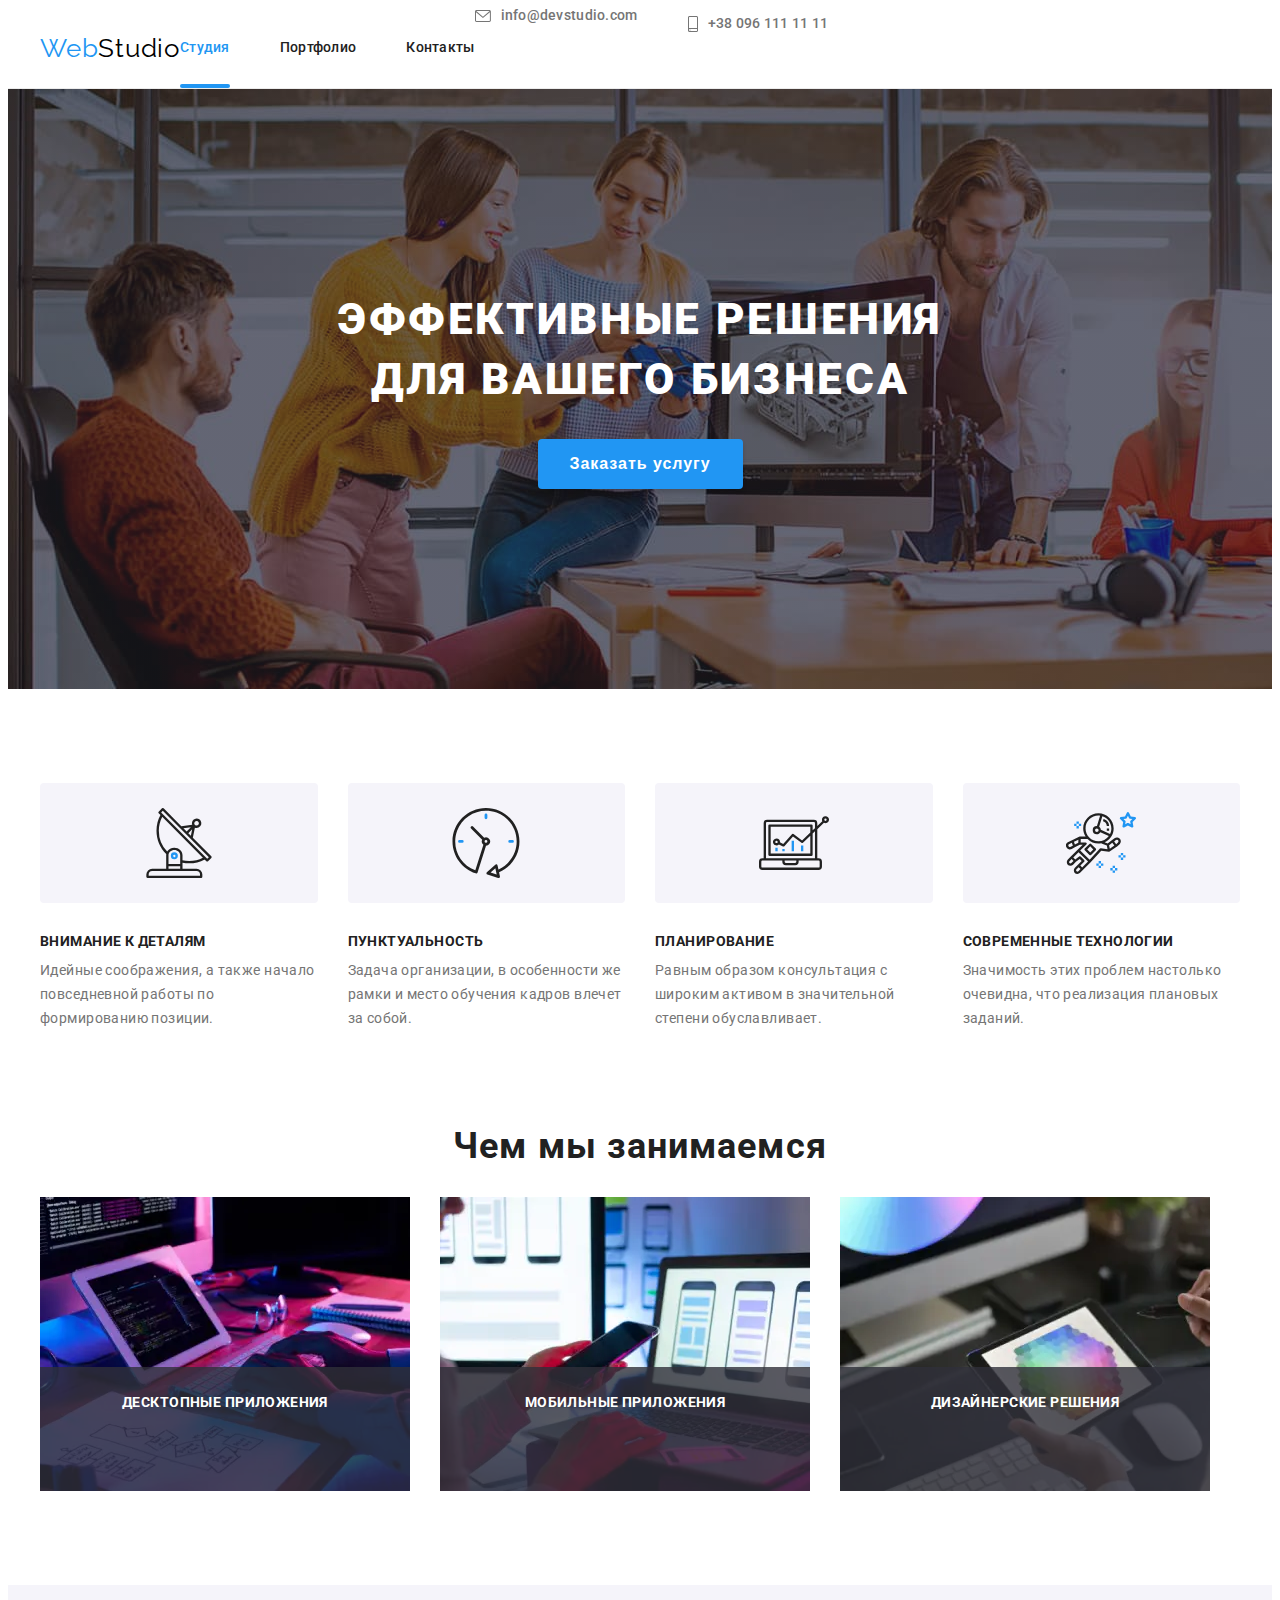
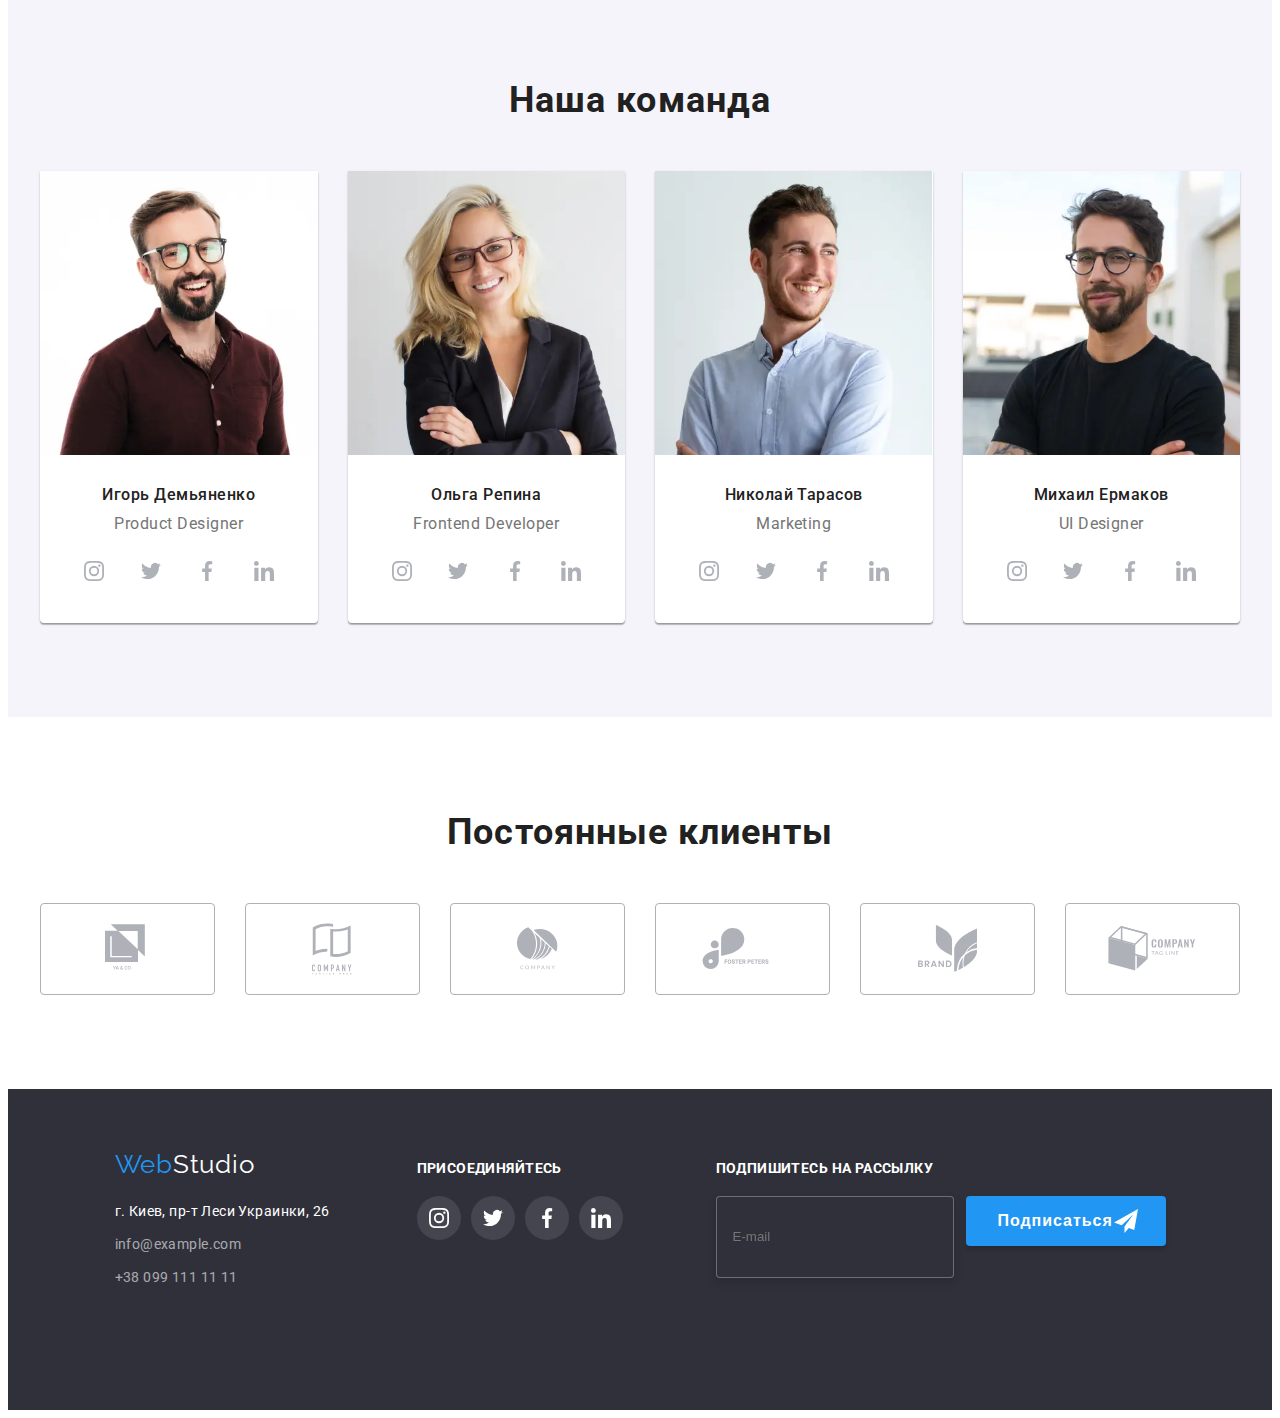
==== index.html @ 95248d7e "Добавляет стили для мобилки и планшета" ====
<!DOCTYPE html>
<html lang="ru">
<head>
    <meta charset="UTF-8">
    <meta name="viewport" content="width=device-width, initial-scale=1.0">
    <title>WebStudio</title>
    <link rel="preconnect" href="https://fonts.gstatic.com">
    <link href="https://fonts.googleapis.com/css2?family=Raleway:wght@700&family=Roboto:wght@400;500;700;900&display=swap"
        rel="stylesheet">
    <link rel="stylesheet" href="https://cdnjs.cloudflare.com/ajax/libs/modern-normalize/1.0.0/modern-normalize.min.css"
        integrity="sha512-ISS7cAi1PEhQ8jnbJpJZMd29NlhNj4AWYyLOSp2CE/CsHxTCu+r+t0D2yoJudVrd0/8fTVPUVDzY5Tvli75u/g=="
        crossorigin="anonymous" />
    <link rel="stylesheet" href="./css/main.min.css">
</head>
<body>
    <header class="header">
        <div class="container">
            <nav class="navigation">
                <a class="logo dark" href="./index.html"><span class="logo accent">Web</span>Studio</a>
                <button type="button" 
                class="menu-button is-open" 
                aria-expanded="false" 
                aria-controls="mobile-menu"
                data-menu-button>
                    <svg width="40" height="40" aria-label="Переключатель мобильного меню">
                        <use class="icon-close" href="./images/mobile-sprite.svg#close"></use>
                        <use class="icon-menu" href="./images/mobile-sprite.svg#menu"></use>
                    </svg>
                </button>
                <div class="mobile-menu is-open" id="mobile-menu" data-menu>
                    <ul class="nav-list">
                        <li class="nav-list-item"><a class="nav-list-link current" href="./index.html">Студия</a></li>
                        <li class="nav-list-item"><a class="nav-list-link" href="./portfolio.html">Портфолио</a></li>
                        <li class="nav-list-item"><a class="nav-list-link" href="">Контакты</a></li>
                    </ul>
                    <address class="contacts-header">
                        <ul class="contacts-header-list">
                            <li class="contacts-header-item">
                                <a class="contacts-header-link" href="mailto:info@devstudio.com">
                                    <svg class="contacts-icon" width="16px" height="12px">
                                        <use href="./images/symbol-defs.svg#envelope"></use>
                                    </svg>info@devstudio.com</a>
                            </li>
                            <li class="contacts-header-list">
                                <a class="contacts-header-link" href="tel:+380961111111">
                                    <svg class="contacts-icon" width="10px" height="16px">
                                        <use href="./images/symbol-defs.svg#smartphone"></use>
                                    </svg>+38 096 111 11 11</a>
                            </li>
                        </ul>
                    </address>
                </div>
            </nav>
        </div>
    </header>
    <!-- Основной контент -->
    <main>
        <!-- Hero -->
        <section class="hero">
            <div class="container">
                <h1 class="hero-title">Эффективные решения <br> для вашего бизнеса</h1>
                <button class="hero-btn btns" type="button" data-modal-open>Заказать услугу</button>
            </div>
        </section>
        <!-- Наши преимущества -->
        <section class="benefits"> 
            <div class="container">
                <h2 class="benefits-hidden-title">Почему нужно работать именно с нами?</h2>
                <ul class="benefits-list">
                    <li class="benefits-list-item">
                        <div class="benefits-icon-wrapper">
                            <svg class="benefits-icon">
                                <use href="./images/symbol-defs.svg#antenna"></use>
                            </svg>
                        </div>
                        <h3 class="benefits-subtitle">Внимание к деталям</h3>
                        <p class="benefits-desc">Идейные соображения, а также начало повседневной работы по формированию позиции.</p>
                    </li>
                    <li class="benefits-list-item">
                        <div class="benefits-icon-wrapper">
                            <svg class="benefits-icon">
                                <use href="./images/symbol-defs.svg#clock"></use>
                            </svg>
                        </div>
                        <h3 class="benefits-subtitle">Пунктуальность</h3>
                        <p class="benefits-desc">Задача организации, в особенности же рамки и место обучения кадров влечет за собой.</p>
                    </li>
                    <li class="benefits-list-item">
                        <div class="benefits-icon-wrapper">
                            <svg class="benefits-icon">
                                <use href="./images/symbol-defs.svg#diagram"></use>
                            </svg>
                        </div>
                        <h3 class="benefits-subtitle">Планирование</h3>
                        <p class="benefits-desc">Равным образом консультация с широким активом в значительной степени обуславливает.</p>
                    </li>
                    <li class="benefits-list-item">
                        <div class="benefits-icon-wrapper">
                            <svg class="benefits-icon">
                                <use href="./images/symbol-defs.svg#astronaut"></use>
                            </svg>
                        </div>
                        <h3 class="benefits-subtitle">Современные технологии</h3>
                        <p class="benefits-desc">Значимость этих проблем настолько очевидна, что реализация плановых заданий.</p>
                    </li>
                </ul>
            </div>
        </section> 
        <!-- Чем мы занимаемся -->
        <section class="about">
            <div class="container">
                <h2 class="about-title title">Чем мы занимаемся</h2>
                <ul class="about-list">
                    <li class="about-list-item">
                        <picture class="about-list-picture">
                            <source srcset="./images/about/box_1.webp 1x, ./images/about/box_1@2x.webp 2x" 
                            media="(min-width: 1200px)" type="image/webp">
                            <source srcset="./images/about/box_1.jpg 1x, ./images/about/box_1@2x.jpg 2x" 
                            media="(min-width: 1200px)">
                            <img class="about-list-img" src="./images/about/box_1.jpg" alt="програмист прописывает теги для сайта" width="370"
                                height="295">
                        </picture>
                        <p class="about-img-text">
                            Десктопные приложения
                        </p>
                    </li>
                    <li class="about-list-item">
                        <picture class="about-list-picture">
                            <source srcset="./images/about/box_2.webp 1x, ./images/about/box_2@2x.webp 2x" media="(min-width: 1200px)"
                                type="image/webp">
                            <source srcset="./images/about/box_2.jpg 1x, ./images/about/box_2@2x.jpg 2x" media="(min-width: 1200px)">
                            <img class="about-list-img" src="./images/about/box_2.jpg" alt="програмист оптимизирует сайт под мобильные устройства" 
                                width="370" height="295">
                        </picture>
                        <p class="about-img-text">
                            Мобильные приложения
                        </p>
                    </li>
                    <li class="about-list-item">
                        <picture class="about-list-picture">
                            <source srcset="./images/about/box_3.webp 1x, ./images/about/box_3@2x.webp 2x" media="(min-width: 1200px)"
                                type="image/webp">
                            <source srcset="./images/about/box_3.jpg 1x, ./images/about/box_3@2x.jpg 2x" media="(min-width: 1200px)">
                            <img class="about-list-img" src="./images/about/box_3.jpg"
                                alt="програмист прописывает стили для сайта" width="370" height="295">
                        </picture>
                        <p class="about-img-text">
                            Дизайнерские решения
                        </p>
                    </li>
                </ul>
            </div>
        </section> 
        <!-- Команда -->
        <section class="team">
            <div class="container">
                <h2 class="team-title title">Наша команда</h2>
                <ul class="team-list">
                    <li class="team-list-item">
                        <picture class="team-list-picture">
                            <source srcset="./images/team/prod-designer.webp 1x, ./images/team/prod-designer@2x.webp 2x" 
                            type="image/webp">
                            <source srcset="./images/team/prod-designer.jpg 1x, ./images/team/prod-designer@2x.jpg 2x">
                            <img class="team-img" src="./images/team/prod-designer.jpg" alt="Дизайнер продукта">
                        </picture>
                        <div class="team-wrapper">
                            <h3 class="team-names text">Игорь Демьяненко</h3>
                            <p lang="en" class="team-position text">Product Designer</p>
                            <ul class="team-social-list">
                                <li class="team-social-item">
                                    <a class="team-social-link" href="">
                                        <svg class="social-icon">
                                            <use href="./images/symbol-defs.svg#instagram"></use>
                                        </svg>
                                    </a>
                                </li>
                                <li class="team-social-item">
                                    <a class="team-social-link" href="">
                                        <svg class="social-icon">
                                            <use href="./images/symbol-defs.svg#twitter"></use>
                                        </svg>
                                    </a>
                                </li>
                                <li class="team-social-item">
                                    <a class="team-social-link" href="">
                                        <svg class="social-icon">
                                            <use href="./images/symbol-defs.svg#facebook"></use>
                                        </svg>
                                    </a>
                                </li>
                                <li class="team-social-item">
                                    <a class="team-social-link" href="">
                                        <svg class="social-icon">
                                            <use href="./images/symbol-defs.svg#linkedin"></use>
                                        </svg>
                                    </a>
                                </li>
                            </ul>
                        </div>
                    </li>
                    <li class="team-list-item">
                        <picture class="team-list-picture">
                            <source srcset="./images/team/frontend.webp 1x, ./images/team/frontend@2x.webp 2x" type="image/webp">
                            <source srcset="./images/team/frontend.jpg 1x, ./images/team/frontend@2x.jpg 2x">    
                            <img class="team-img" src="./images/team/frontend.jpg" alt="Фронтенд разработчик">
                        </picture>
                        <div class="team-wrapper">
                            <h3 class="team-names text">Ольга Репина</h3>
                            <p lang="en" class="team-position text">Frontend Developer</p>
                            <ul class="team-social-list">
                                <li class="team-social-item">
                                    <a class="team-social-link" href="">
                                        <svg class="social-icon">
                                            <use href="./images/symbol-defs.svg#instagram"></use>
                                        </svg>
                                    </a>
                                </li>
                                <li class="team-social-item">
                                    <a class="team-social-link" href="">
                                        <svg class="social-icon">
                                            <use href="./images/symbol-defs.svg#twitter"></use>
                                        </svg>
                                    </a>
                                </li>
                                <li class="team-social-item">
                                    <a class="team-social-link" href="">
                                        <svg class="social-icon">
                                            <use href="./images/symbol-defs.svg#facebook"></use>
                                        </svg>
                                    </a>
                                </li>
                                <li class="team-social-item">
                                    <a class="team-social-link" href="">
                                        <svg class="social-icon">
                                            <use href="./images/symbol-defs.svg#linkedin"></use>
                                        </svg>
                                    </a>
                                </li>
                            </ul>
                        </div>
                    </li>
                    <li class="team-list-item">
                        <picture class="team-list-picture">
                            <source srcset="./images/team/marketing.webp 1x, ./images/team/marketing@2x.webp 2x" type="image/webp">
                            <source srcset="./images/team/marketing.jpg 1x, ./images/team/marketing@2x.jpg 2x">
                            <img class="team-img" src="./images/team/marketing.jpg" alt="Маркетолог">
                        </picture>
                        <div class="team-wrapper">
                            <h3 class="team-names text">Николай Тарасов</h3>
                            <p lang="en" class="team-position text">Marketing</p>
                            <ul class="team-social-list">
                                <li class="team-social-item">
                                    <a class="team-social-link" href="">
                                        <svg class="social-icon">
                                            <use href="./images/symbol-defs.svg#instagram"></use>
                                        </svg>
                                    </a>
                                </li>
                                <li class="team-social-item">
                                    <a class="team-social-link" href="">
                                        <svg class="social-icon">
                                            <use href="./images/symbol-defs.svg#twitter"></use>
                                        </svg>
                                    </a>
                                </li>
                                <li class="team-social-item">
                                    <a class="team-social-link" href="">
                                        <svg class="social-icon">
                                            <use href="./images/symbol-defs.svg#facebook"></use>
                                        </svg>
                                    </a>
                                </li>
                                <li class="team-social-item">
                                    <a class="team-social-link" href="">
                                        <svg class="social-icon">
                                            <use href="./images/symbol-defs.svg#linkedin"></use>
                                        </svg>
                                    </a>
                                </li>
                            </ul>
                        </div>  
                    </li>
                    <li class="team-list-item">
                        <picture class="team-list-picture">
                            <source srcset="./images/team/ui-designer.webp 1x, ./images/team/ui-designer@2x.webp 2x" type="image/webp">
                            <source srcset="./images/team/ui-designer.jpg 1x, ./images/team/ui-designer@2x.jpg 2x">
                            <img class="team-img" src="./images/team/ui-designer.jpg" alt="Дизайнер UI">
                        </picture>
                        <div class="team-wrapper">
                            <h3 class="team-names text">Михаил Ермаков</h3>
                            <p lang="en" class="team-position text">UI Designer</p>
                            <ul class="team-social-list">
                                <li class="team-social-item">
                                    <a class="team-social-link" href="">
                                        <svg class="social-icon">
                                            <use href="./images/symbol-defs.svg#instagram"></use>
                                        </svg>
                                    </a>
                                </li>
                                <li class="team-social-item">
                                    <a class="team-social-link" href="">
                                        <svg class="social-icon">
                                            <use href="./images/symbol-defs.svg#twitter"></use>
                                        </svg>
                                    </a>
                                </li>
                                <li class="team-social-item">
                                    <a class="team-social-link" href="">
                                        <svg class="social-icon">
                                            <use href="./images/symbol-defs.svg#facebook"></use>
                                        </svg>
                                    </a>
                                </li>
                                <li class="team-social-item">
                                    <a class="team-social-link" href="">
                                        <svg class="social-icon">
                                            <use href="./images/symbol-defs.svg#linkedin"></use>
                                        </svg>
                                    </a>
                                </li>
                            </ul>
                        </div>   
                    </li>
                </ul>
            </div>  
        </section> 
        <!-- Компании -->
        <section class="customers">
            <div class="container">
                <h2 class="customers-title">Постоянные клиенты</h2>
                <ul class="customers-list">
                    <li class="customers-list-item">
                        <a class="customers-link" href=""> 
                            <svg class="customers-icon" width="44px" height="49px">
                                <use href="./images/symbol-defs.svg#logo-1"></use>
                            </svg>
                        </a>
                    </li>
                    <li class="customers-list-item"> 
                        <a class="customers-link" href="">
                            <svg class="customers-icon" width="40px" height="52px">
                                <use href="./images/symbol-defs.svg#logo-2"></use>
                            </svg>
                        </a>
                    </li>
                    <li class="customers-list-item"> 
                        <a class="customers-link" href=""> 
                            <svg class="customers-icon" width="41px" height="43px">
                                <use href="./images/symbol-defs.svg#logo-3"></use>
                             </svg>
                        </a>
                    </li>
                    <li class="customers-list-item"> 
                        <a class="customers-link" href=""> 
                            <svg class="customers-icon" width="80px" height="42px">
                                <use href="./images/symbol-defs.svg#logo-4"></use>
                            </svg>
                        </a>
                    </li>
                    <li class="customers-list-item"> 
                        <a class="customers-link" href=""> 
                            <svg class="customers-icon" width="59px" height="47px">
                                <use href="./images/symbol-defs.svg#logo-5"></use>
                            </svg>
                        </a>
                    </li>
                    <li class="customers-list-item"> 
                        <a class="customers-link" href="">
                             <svg class="customers-icon" width="88px" height="45px">
                                <use href="./images/symbol-defs.svg#logo-6"></use>
                             </svg>
                         </a>
                    </li>
                </ul>
            </div>
        </section>
    </main>
    <!-- Футер Адрес веб-студии -->
    <footer class="footer">
        <div class="container">
            <div class="footer-left">
                <a class="logo light" href="./index.html"><span class="logo accent">Web</span>Studio</a>
                <address class="contacts-footer">
                    <ul class="contacts-footer-list">
                        <li class="contacts-footer-item">
                            <a class="contacts-footer-link map" href="https://goo.gl/maps/m5zviZtf3Ci7FRoG7" target="_blank">г. Киев,
                                пр-т Леси Украинки, 26</a>
                        </li>
                        <li class="contacts-footer-item">
                            <a class="contacts-footer-link" href="mailto:info@example.com">info@example.com</a>
                        </li>
                        <li class="contacts-footer-item">
                            <a class="contacts-footer-link" href="tel:+380991111111">+38 099 111 11 11</a>
                         </li>
                    </ul>
                </address>
            </div>
            <div class="footer-center">
                <b class="footer-appeal">присоединяйтесь</b>
                <ul class="footer-social-list">
                    <li class="footer-social-item">
                        <a class="footer-social-link" href="">
                            <svg class="social-icon">
                                <use href="./images/symbol-defs.svg#instagram"></use>
                            </svg>
                        </a>
                    </li>
                    <li class="footer-social-item">
                        <a class="footer-social-link" href="">
                            <svg class="social-icon">
                                <use href="./images/symbol-defs.svg#twitter"></use>
                            </svg>
                        </a>
                    </li>
                    <li class="footer-social-item">
                        <a class="footer-social-link" href="">
                            <svg class="social-icon">
                                <use href="./images/symbol-defs.svg#facebook"></use>
                            </svg>
                        </a>
                    </li>
                    <li class="footer-social-item">
                        <a class="footer-social-link" href="">
                            <svg class="social-icon">
                                <use href="./images/symbol-defs.svg#linkedin"></use>
                            </svg>
                        </a>
                    </li>
                </ul> 
            </div>
            <div class="footer-right">
                <b class="footer-appeal">Подпишитесь на рассылку</b>
                <form class="footer-form">
                    <input class="footer-form-input" type="email" name="email" placeholder="E-mail">
                    <button class="footer-form-btn btns" type="submit">Подписаться</button>
                </form>
            </div>
        </div>
    </footer>
    <div class="backdrop is-hidden" data-modal>
        <div class="modal">
            <button type="button" class="modal-btn" data-modal-close>
                <svg class="modal-icon" width="11" height="11">
                    <use href="./images/close.svg#close"></use>
                </svg>
            </button>
            <form class="modal-form" autocomplete="off">
                <b class="modal-text">Оставьте свои данные, мы вам перезвоним</b>
                <label class="modal-field">
                    <span class="modal-label">Имя</span>
                    <span class="modal-input-wrapper">
                        <input class="modal-input" type="text" name="name">
                        <svg class="modal-form-icon">
                            <use href="./images/modal-person.svg#person"></use>
                        </svg>
                    </span>
                </label>
                <label class="modal-field">
                    <span class="modal-label">Телефон</span>
                    <span class="modal-input-wrapper">
                        <input class="modal-input" type="tel" name="tel">
                        <svg class="modal-form-icon">
                            <use href="./images/modal-phone.svg#modal-phone"></use>
                        </svg>
                    </span>
                </label>
                <label class="modal-field">
                    <span class="modal-label">Почта</span>
                    <span class="modal-input-wrapper">
                        <input class="modal-input" type="email" name="email">
                        <svg class="modal-form-icon">
                            <use href="./images/modal-mail.svg#modal-mail"></use>
                        </svg>
                    </span> 
                </label>
                <label class="modal-field-comment">
                    <span class="modal-label">Комментарий</span>
                    <textarea class="modal-input comment" name="comment" placeholder="Введите текст"></textarea>
                </label>
                <label class="modal-field-policy">
                    <input class="modal-input-policy" type="checkbox" name="policy" value="accept-policy">
                    <span class="check-box"></span>
                    <span class="modal-label-policy">Соглашаюсь с рассылкой и принимаю <a class="modal-link-policy" href="">Условия договора</a></span>
                </label>
                <button class="modal-form-btn btns" type="submit">Отправить</button>
            </form>
        </div>
    </div>
    <script src="./js/menu.js"></script>
    <script src="./js/modal.js"></script>
</body>
</html>
---- css/main.min.css ----
:root{--primary-font: "Roboto", sans-serif;--accent-font: "Raleway", sans-serif;--primary-text-color: #212121;--secondary-text-color: #757575;--accent-text-color: #2196f3}body{font-family:var(--primary-font);color:var(--primary-text-color)}h1,h2,h3,h3,h5,h6,p{margin:0px;padding:0px}ul{list-style:none;margin:0px;padding:0px}a{text-decoration:none}img{display:block;max-width:100%;height:auto}.container{max-width:100%;padding-left:15px;padding-right:15px}@media screen and (min-width: 480px){.container{max-width:480px;margin-left:auto;margin-right:auto}}@media screen and (min-width: 768px){.container{max-width:768px}}@media screen and (min-width: 1200px){.container{max-width:1200px}}.btns{display:inline-block;min-width:200px;border:none;border-radius:4px;padding:10px 32px;box-shadow:0px 4px 4px rgba(0,0,0,0.15);cursor:pointer;font-weight:700;font-size:16px;line-height:1.88;letter-spacing:0.06em;color:#ffffff;background-color:var(--accent-text-color)}.social-icon{width:20px;height:20px;fill:currentColor}.benefits-hidden-title,.projects-hidden-title{position:absolute;width:1px;height:1px;margin:-1px;border:0;padding:0;white-space:nowrap;clip-path:inset(100%);clip:rect(0 0 0 0);overflow:hidden}.title,.about-title,.team-title,.customers-title{font-weight:700;font-size:28px;line-height:1.179;text-align:center;letter-spacing:0.03em}@media screen and (min-width: 1200px){.title,.about-title,.team-title,.customers-title{font-size:36px;line-height:1.17}}.header{position:relative;border-bottom:1px solid #ececec}.navigation{display:flex;align-items:center;justify-content:space-between;min-height:60px}.menu-button{display:inline-flex;padding:0;border:none;background-color:transparent}@media screen and (min-width: 768px){.menu-button{display:none}}.menu-button .icon-close{display:none}.menu-button.is-open .icon-close{display:block}.menu-button.is-open .icon-menu{display:none}@media screen and (max-width: 767px){.mobile-menu{padding-top:60px;padding-bottom:60px;text-align:center;background-color:#ffffff;box-shadow:0px 4px 8px rgba(0,0,0,0.04),0px 2px 4px rgba(0,0,0,0.08),0px 1px 3px rgba(0,0,0,0.16);display:none;position:absolute;top:100%;left:0;width:100%}.mobile-menu.is-open{display:block}.nav-list{padding-bottom:60px}.nav-list-item:not(:last-child){margin-bottom:40px}}.nav-list,.contacts-header-list{font-weight:500;font-size:18px;line-height:1.167;letter-spacing:0.02em}.nav-list-link{position:relative;display:block;padding-bottom:12px;color:var(--primary-text-color);transition:color 250ms cubic-bezier(0.4, 0, 0.2, 1)}.nav-list-link:hover,.nav-list-link:focus{color:var(--accent-text-color)}.contacts-header-item:first-child{margin-bottom:16px}.contacts-header-link{font-style:normal;display:inline-block;color:var(--secondary-text-color);transition:color 250ms cubic-bezier(0.4, 0, 0.2, 1)}.contacts-header-link:hover,.contacts-header-link:focus{color:var(--accent-text-color)}.contacts-icon{fill:currentColor;margin-right:10px}.current{color:var(--accent-text-color);display:inline-block}.current::after{content:"";display:block;position:absolute;bottom:0;width:100%;height:4px;border-radius:2px;background-color:var(--accent-text-color)}@media screen and (min-width: 768px){.mobile-menu{display:flex}.nav-list{display:flex;align-items:center}.nav-list-item:not(:last-child){margin-right:50px}.nav-list-link{padding-top:32px;padding-bottom:32px}}@media screen and (min-width: 1200px){.header .container{display:flex;align-items:center}.navigation{display:flex;align-items:center}.nav-list-item:not(:last-child),.contacts-header-item:not(:last-child){margin-right:50px}.nav-list,.contacts-header-list{display:flex;font-size:14px;line-height:1.14}.contacts-header-link{display:flex;align-items:center}}.logo{font-family:var(--accent-font);font-size:24px;line-height:1.167;letter-spacing:0.03em}.logo.accent{color:var(--accent-text-color)}.logo.dark{color:#000000}.logo.light{color:#ffffff}@media screen and (min-width: 1200px){.logo{font-size:26px;line-height:1.19}}.hero{max-width:100%;height:400px;background-image:linear-gradient(rgba(47,48,58,0.4), rgba(47,48,58,0.4)),url(../images/hero/hero-mobile.jpg);background-repeat:no-repeat;background-color:#c4c4c4;background-size:cover}@media screen and (min-device-pixel-ratio: 2) and (min-width: 320px), screen and (min-resolution: 192dpi) and (min-width: 320px), screen and (min-resolution: 2dppx) and (min-width: 320px){.hero{background-image:linear-gradient(rgba(47,48,58,0.4), rgba(47,48,58,0.4)),url(../images/hero/hero-mobile@2x.jpg)}}.hero .container{padding-top:118px;padding-bottom:118px;padding-left:60px;padding-right:60px;text-align:center}.hero-title{margin-bottom:30px;font-weight:900;font-size:26px;line-height:1.615;letter-spacing:0.06em;text-transform:uppercase;color:#ffffff}.hero-btn{min-width:200px}@media screen and (min-width: 481px){.hero{margin-left:auto;margin-right:auto;background-image:linear-gradient(rgba(47,48,58,0.4), rgba(47,48,58,0.4)),url(../images/hero/hero-tablet.jpg)}.hero .container{padding-left:204px;padding-right:204px}}@media screen and (min-device-pixel-ratio: 2) and (min-width: 481px), screen and (min-resolution: 192dpi) and (min-width: 481px), screen and (min-resolution: 2dppx) and (min-width: 481px){.hero{background-image:linear-gradient(rgba(47,48,58,0.4), rgba(47,48,58,0.4)),url(../images/hero/hero-tablet@2x.jpg)}}@media screen and (min-width: 769px){.hero{height:600px;background-image:linear-gradient(rgba(47,48,58,0.4), rgba(47,48,58,0.4)),url(../images/hero/hero-desktop.jpg)}.hero .container{padding-top:200px;padding-bottom:200px;padding-left:237px;padding-right:237px}.hero-title{font-size:44px;line-height:1.364}}@media screen and (min-device-pixel-ratio: 2) and (min-width: 769px), screen and (min-resolution: 192dpi) and (min-width: 769px), screen and (min-resolution: 2dppx) and (min-width: 769px){.hero{background-image:linear-gradient(rgba(47,48,58,0.4), rgba(47,48,58,0.4)),url(../images/hero/hero-desktop@2x.jpg)}}.benefits .container{padding-top:60px;padding-bottom:60px}.benefits-icon-wrapper{display:flex;justify-content:center;align-items:center;height:120px;margin-bottom:30px;border-radius:4px;background-color:#f5f4fa}.benefits-icon{width:70px;height:70px}.benefits-subtitle{margin-bottom:10px;font-weight:700;font-size:14px;line-height:1.143;letter-spacing:0.03em;text-transform:uppercase}.benefits-desc{font-weight:400;font-size:14px;line-height:1.714;letter-spacing:0.03em;color:var(--secondary-text-color)}@media screen and (max-width: 767px){.benefits-subtitle{text-align:center}.benefits-list-item:not(:last-child){margin-bottom:30px}}@media screen and (min-width: 768px){.benefits-list{display:flex;flex-wrap:wrap;margin:-15px}.benefits-list-item{width:calc((100% - 4 * 15px) / 2);margin:15px}}@media screen and (min-width: 1200px){.benefits .container{padding-top:94px;padding-bottom:94px}.benefits-list-item{width:calc((100% - 8 * 15px) / 4)}}.title,.about-title,.team-title,.customers-title{font-weight:700;font-size:28px;line-height:1.179;text-align:center;letter-spacing:0.03em}@media screen and (min-width: 1200px){.title,.about-title,.team-title,.customers-title{font-size:36px;line-height:1.17}}.about-title{margin-bottom:30px}.about .container{padding-bottom:94px}.about-list{display:flex}.about-list-item{position:relative;width:370px}.about-list-item:not(:last-child){margin-right:30px}.about-list-item .about-img-text{position:absolute;bottom:0;left:0;width:100%;min-height:70px;padding-top:27px;padding-bottom:27px;font-weight:700;font-size:14px;line-height:1.143;text-align:center;letter-spacing:0.03em;text-transform:uppercase;color:#ffffff;background-color:rgba(47,48,58,0.8)}@media screen and (max-width: 1199px){.about{display:none}}.title,.about-title,.team-title,.customers-title{font-weight:700;font-size:28px;line-height:1.179;text-align:center;letter-spacing:0.03em}@media screen and (min-width: 1200px){.title,.about-title,.team-title,.customers-title{font-size:36px;line-height:1.17}}.team{background:#f5f4fa}.team-title{margin-bottom:30px}.team .text{font-size:16px;line-height:1.188;text-align:center;letter-spacing:0.03em}.team-list-item{background-color:#ffffff;border-bottom-right-radius:4px;border-bottom-left-radius:4px;box-shadow:0px 1px 3px rgba(0,0,0,0.12),0px 1px 1px rgba(0,0,0,0.14),0px 2px 1px rgba(0,0,0,0.2)}.team-img{margin-bottom:30px}.team-names{margin-bottom:10px;font-weight:500}.team-position{margin-bottom:16px;font-weight:400;color:var(--secondary-text-color)}.team-social-list{padding-right:122px;padding-left:122px;padding-bottom:24px;display:flex;justify-content:space-between}.team-social-link{display:flex;justify-content:center;align-items:center;width:44px;height:44px;color:#afb1b8;border-radius:50%;transition:background-color 250ms cubic-bezier(0.4, 0, 0.2, 1),color 250ms cubic-bezier(0.4, 0, 0.2, 1)}.team-social-link:hover,.team-social-link:focus{background-color:var(--accent-text-color);color:#ffffff}@media screen and (min-width: 768px){.team-list{display:flex;flex-wrap:wrap;margin:-15px}.team-list-item{margin:15px;width:calc((100% - 4 * 15px) / 2)}.team-social-list{padding-left:74px;padding-right:74px}}@media screen and (min-width: 1200px){.team .container{padding-top:94px;padding-bottom:94px}.team-title{margin-bottom:50px}.team-list-item{width:calc((100% - 8 * 15px) / 4)}.team-social-list{padding-right:32px;padding-left:32px;padding-bottom:30px}}.title,.about-title,.team-title,.customers-title{font-weight:700;font-size:28px;line-height:1.179;text-align:center;letter-spacing:0.03em}@media screen and (min-width: 1200px){.title,.about-title,.team-title,.customers-title{font-size:36px;line-height:1.17}}.customers-title{margin-bottom:30px}.customers-list{display:flex;flex-wrap:wrap;margin:-15px}.customers-list-item{margin:15px;width:calc((100% - 4 * 15px) / 2)}.customers-link{display:flex;justify-content:center;align-items:center;height:90px;color:#afb1b8;border:1px solid #afb1b8;border-radius:4px;transition:color 250ms cubic-bezier(0.4, 0, 0.2, 1),border 250ms cubic-bezier(0.4, 0, 0.2, 1)}.customers-link:hover,.customers-link:focus{border:1px solid var(--accent-text-color);color:var(--accent-text-color)}.customers-icon{fill:currentColor}@media screen and (min-width: 768px){.customers-list-item{width:calc((100% - 6 * 15px) / 3)}}@media screen and (min-width: 1200px){.customers .container{padding-top:94px;padding-bottom:94px}.customers-title{margin-bottom:50px}.customers-list-item{width:calc((100% - 6 * 30px) / 6)}}.footer{background-color:#2f303a;padding-top:60px;padding-bottom:60px}.footer-left{text-align:center;padding-bottom:60px}.logo.light{display:block;margin-bottom:20px}.contacts-footer-item:not(:last-child){margin-bottom:8px}.contacts-footer-link{color:rgba(255,255,255,0.6);font-style:normal;font-weight:400;font-size:14px;line-height:1.714;letter-spacing:0.03em}.contacts-footer-link.map{color:#ffffff}.footer-center{text-align:center;padding-bottom:60px}.footer-appeal{display:inline-block;margin-bottom:20px;font-size:14px;line-height:1.143;letter-spacing:0.03em;text-transform:uppercase;color:#ffffff}.footer-social-list{display:flex;justify-content:center}.footer-social-item:not(:last-child){margin-right:10px}.footer-social-link{display:flex;justify-content:center;align-items:center;width:44px;height:44px;border-radius:50%;background-color:rgba(255,255,255,0.1);color:#ffffff;transition:background-color 250ms cubic-bezier(0.4, 0, 0.2, 1)}.footer-social-link:hover,.footer-social-link:focus{background-color:var(--accent-text-color)}.footer-right{width:450px;text-align:center}.footer-form-input{width:100%;height:50px;margin-bottom:20px;padding:15px 16px;border:1px solid rgba(255,255,255,0.3);filter:drop-shadow(0px 4px 4px rgba(0,0,0,0.15));border-radius:4px;background-color:#2f303a;color:#ffffff}.footer-form-btn{position:relative;width:200px;height:50px;text-align:left}.footer-form-btn::after{content:"";display:block;position:absolute;right:28px;top:50%;transform:translateY(-50%);width:24px;height:24px;background-image:url(../images/icon-send.svg);fill:#ffffff}@media screen and (min-width: 768px){.footer .container{display:flex;flex-wrap:wrap;align-items:baseline;justify-content:center}.footer-left{width:232px;margin-right:165px}}@media screen and (min-width: 1200px){.footer-left{margin-right:70px;text-align:left}.contacts-footer-item:not(:last-child){margin-bottom:9px}.footer-center{text-align:left;margin-right:93px}.footer-right{text-align:left}.footer-form{display:flex}.footer-form-input{margin-right:12px}}.backdrop{position:fixed;top:0;left:0;width:100%;height:100%;background-color:rgba(0,0,0,0.2);transition:all 250ms cubic-bezier(0.4, 0, 0.2, 1)}.backdrop.is-hidden{opacity:0;visibility:hidden;pointer-events:none}.modal{position:absolute;top:50%;left:50%;transform:translate(-50%, -50%);width:528px;min-height:581px;padding:40px;background-color:#ffffff;box-shadow:0px 1px 3px rgba(0,0,0,0.12),0px 1px 1px rgba(0,0,0,0.14),0px 2px 1px rgba(0,0,0,0.2);border-radius:4px}.modal-btn{position:absolute;display:flex;align-items:center;justify-content:center;top:8px;right:8px;width:30px;height:30px;border:1px solid rgba(0,0,0,0.1);border-radius:50%;cursor:pointer;background:#ffffff}.modal-btn:focus .modal-icon,.modal-btn:hover .modal-icon{fill:var(--accent-text-color)}.modal-form{display:flex;flex-direction:column}.modal-text{display:block;margin-bottom:12px;font-size:20px;line-height:1.15;letter-spacing:0.03em;text-align:center;color:var(--primary-text-color)}.modal-field{margin-bottom:10px}.modal-label{display:inline-block;margin-bottom:4px;font-weight:400;font-size:12px;line-height:1.167;letter-spacing:0.01em;color:var(--secondary-text-color)}.modal-input-wrapper{display:block;position:relative}.modal-input{padding-left:42px;padding-top:0;padding-bottom:0;padding-right:0;width:100%;height:40px;border:1px solid rgba(33,33,33,0.2);border-radius:4px;transition:border-color 250ms cubic-bezier(0.4, 0, 0.2, 1)}.modal-input:focus{outline:none;border-color:var(--accent-text-color)}.modal-field-comment{margin-bottom:20px}.modal-input.comment{height:120px;padding:12px 16px;resize:none}.modal-input.comment::placeholder{font-weight:400;font-size:12px;line-height:1.167;letter-spacing:0.01em;color:rgba(117,117,117,0.5)}.modal-form-icon{position:absolute;left:12px;top:50%;transform:translateY(-50%);width:18px;height:18px;fill:currentColor;transition:fill 250ms cubic-bezier(0.4, 0, 0.2, 1)}.modal-form-icon:hover,.modal-input:focus+.modal-form-icon{fill:var(--accent-text-color)}.modal-field-policy{position:relative;display:block;text-align:center;margin-bottom:30px}.modal-input-policy{position:absolute;width:1px;height:1px;margin:-1px;border:0;padding:0;clip:rect(0 0 0 0);overflow:hidden}.modal-input-policy:checked+.check-box{border-color:var(--accent-text-color);background-color:var(--accent-text-color);background-image:url(../images/icon_check.svg);background-size:contain;background-origin:border-box}.check-box{display:inline-block;width:16px;height:15px;margin-right:7px;border:2px solid var(--primary-text-color);border-radius:4px;transition:border-color 250ms cubic-bezier(0.4, 0, 0.2, 1),background-color 250ms cubic-bezier(0.4, 0, 0.2, 1)}.modal-label-policy,.modal-link-policy{font-weight:400;font-size:14px;line-height:1.714;letter-spacing:0.03em;color:var(--secondary-text-color)}.modal-link-policy{text-decoration:underline;color:var(--accent-text-color)}.modal-form-btn{display:block;margin:0 auto;width:200px;padding:10px 55px}.projects .container{padding-top:60px;padding-bottom:60px}.category-list{display:flex;flex-wrap:wrap;margin-bottom:40px}.category-list-item:not(:last-child){margin-right:8px}@media screen and (max-width: 767px){.projects-list-item{margin-bottom:30px}.category-list-item:nth-last-child(-n+2){margin-top:15px}}.category-btn{min-height:38px;padding:6px 22px;border:0px solid transparent;border-radius:4px;font-family:var(--primary-font);font-weight:500;font-size:16px;line-height:1.63;text-align:center;letter-spacing:0.03em;cursor:pointer;color:var(--primary-text-color);background-color:#f5f4fa;transition:color 250ms cubic-bezier(0.4, 0, 0.2, 1),background-color 250ms cubic-bezier(0.4, 0, 0.2, 1),box-shadow 250ms cubic-bezier(0.4, 0, 0.2, 1)}.category-btn:hover,.category-btn:focus{color:#ffffff;background-color:var(--accent-text-color);box-shadow:0px 4px 4px rgba(0,0,0,0.25)}.projects-links{display:block;transition:box-shadow 250ms cubic-bezier(0.4, 0, 0.2, 1)}.projects-links:hover,.projects-links:focus{box-shadow:0px 1px 1px rgba(0,0,0,0.12),0px 4px 4px rgba(0,0,0,0.06),1px 4px 6px rgba(0,0,0,0.16)}.projects-img-wrapper{position:relative;overflow:hidden}.projects-overlay{position:absolute;top:0;left:0;width:100%;height:100%;padding:63px 24px;font-weight:400;font-size:18px;line-height:1.556;letter-spacing:0.03em;color:#ffffff;background-color:rgba(33,150,243,0.9);transform:translateY(100%);transition:transform 250ms cubic-bezier(0.4, 0, 0.2, 1)}.projects-links:hover .projects-overlay,.projects-links:focus .projects-overlay{transform:translateY(0)}.projects-content{padding:20px 24px;border-left:1px solid #eeeeee;border-right:1px solid #eeeeee;border-bottom:1px solid #eeeeee}.projects-subtitle{font-weight:700;font-size:18px;line-height:2;letter-spacing:0.06em;color:var(--primary-text-color)}.projects-desc{font-weight:400;font-size:16px;line-height:1.875;letter-spacing:0.03em;color:var(--secondary-text-color)}@media screen and (min-width: 768px){.category-list{justify-content:center;margin-bottom:30px}.projects-list{display:flex;flex-wrap:wrap;margin:-15px}.projects-list-item{margin:15px;width:calc((100% - 4 * 15px) / 2)}}@media screen and (max-width: 1199px){.projects-list-item:first-child .projects-content{padding-bottom:56px}}@media screen and (min-width: 1200px){.projects .container{padding-top:94px;padding-bottom:94px}.category-list{margin-bottom:50px}.projects-list-item{width:calc((100% - 6 * 15px) / 3)}}
/*# sourceMappingURL=main.min.css.map */
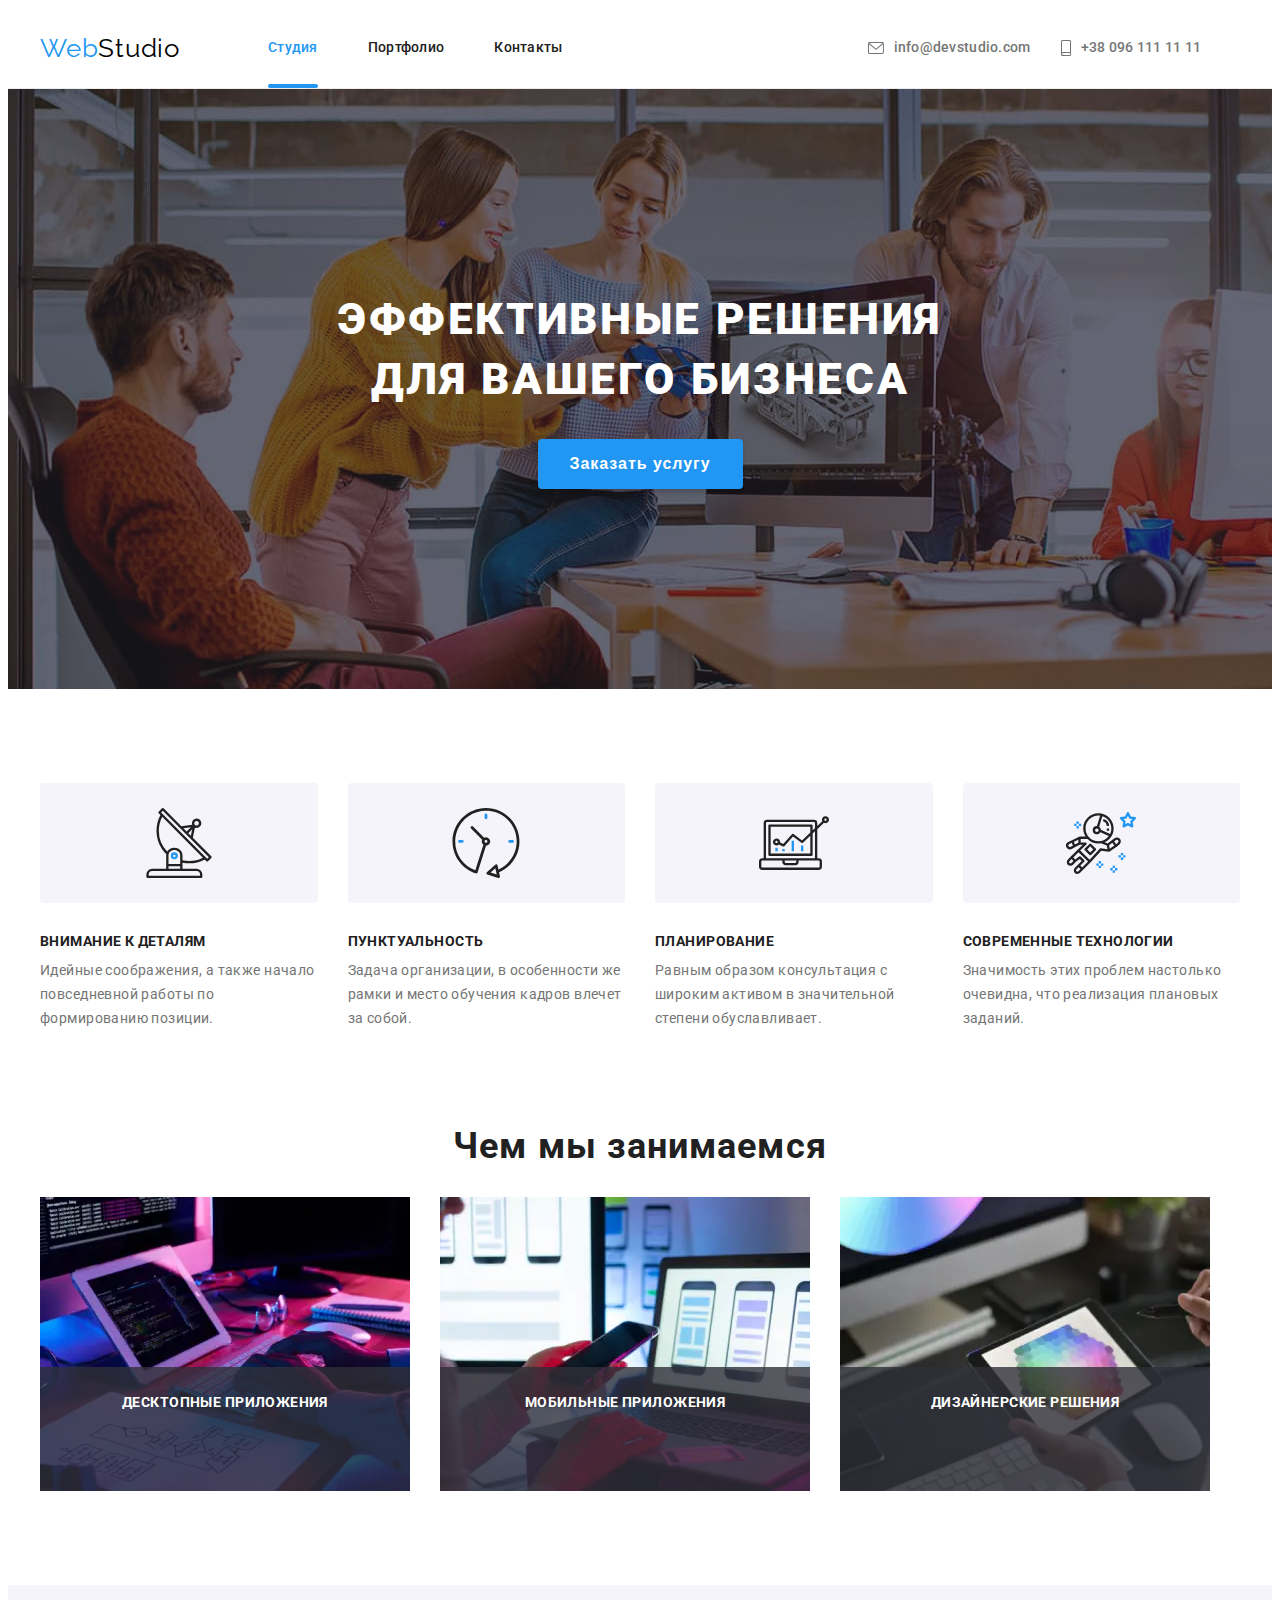
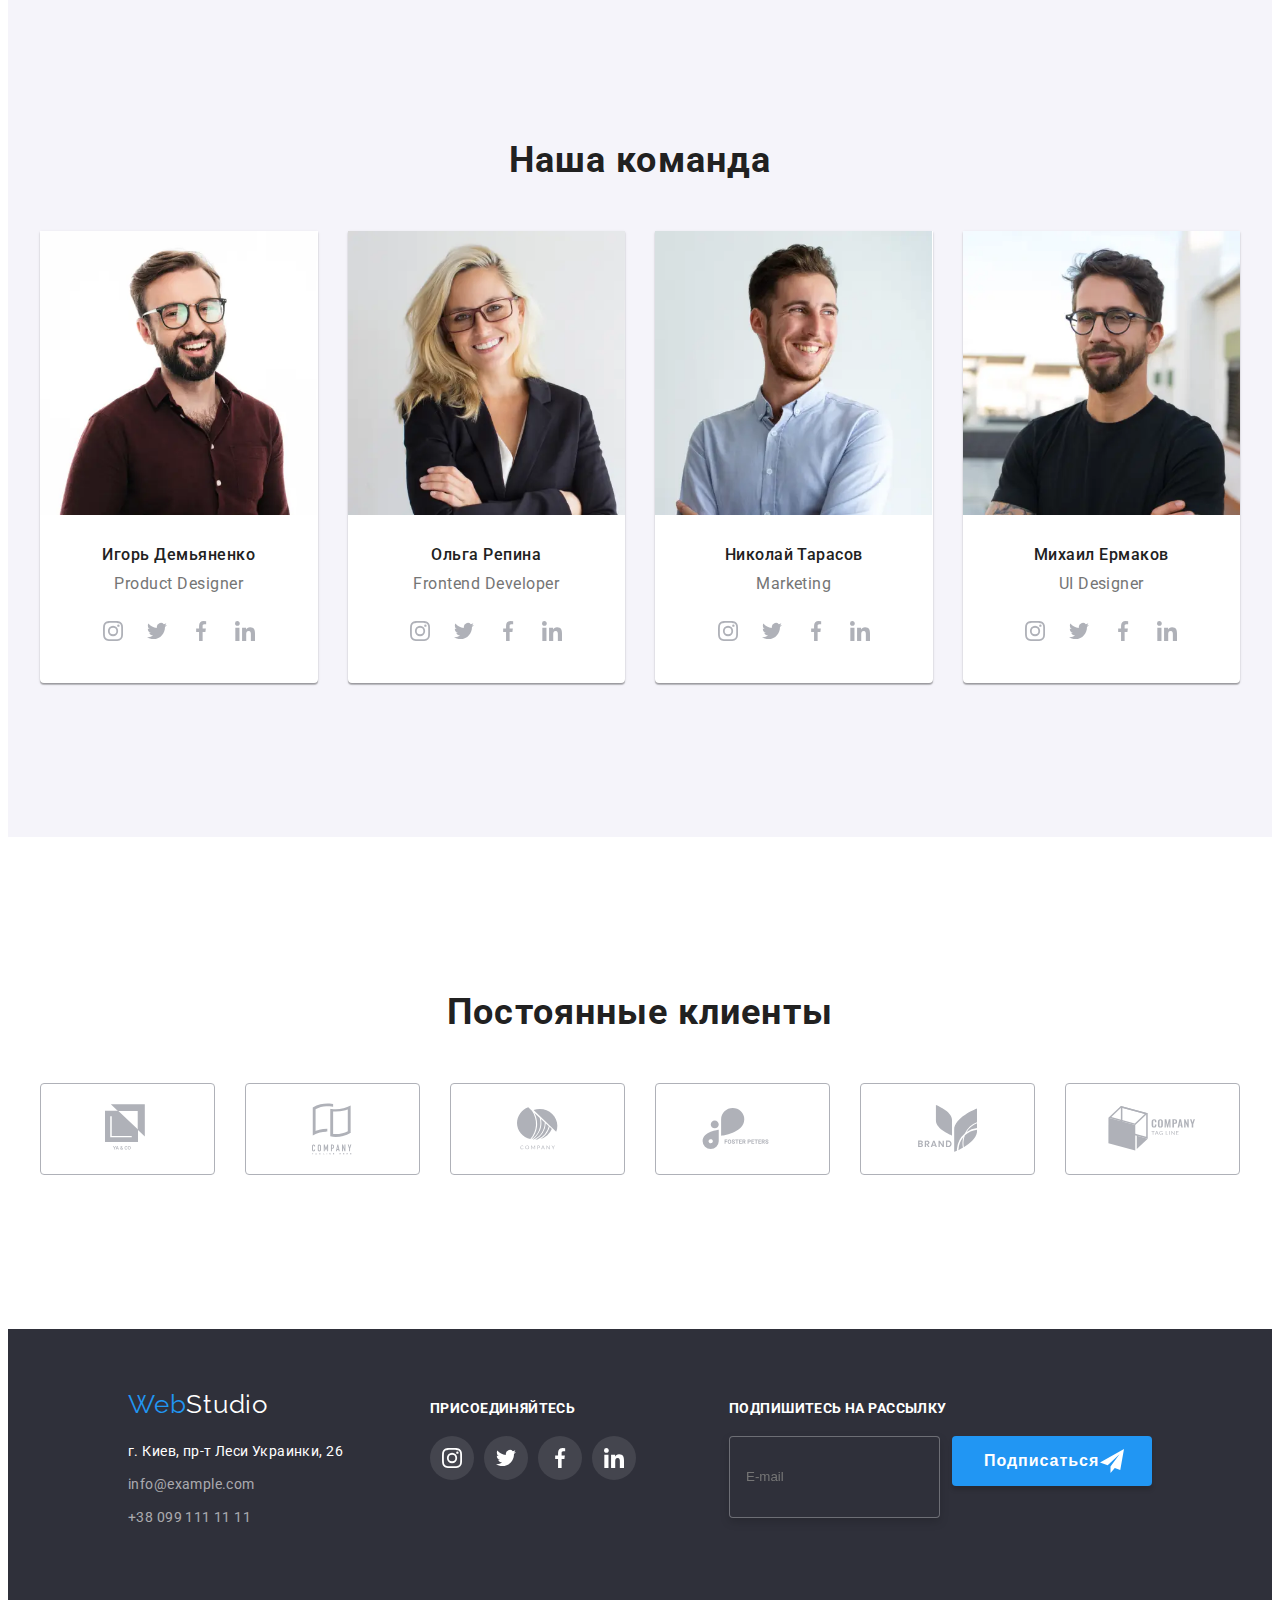
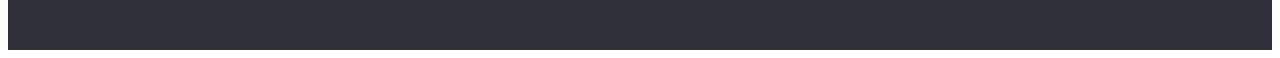
==== commit f7656f6a: "стили в хеддер оновило" ====
--- a/index.html
+++ b/index.html
@@ -34,20 +34,20 @@
                         <li class="nav-list-item"><a class="nav-list-link" href="">Контакты</a></li>
                     </ul>
                     <address class="contacts-header">
-                        <ul class="contacts-header-list">
-                            <li class="contacts-header-item">
-                                <a class="contacts-header-link" href="mailto:info@devstudio.com">
-                                    <svg class="contacts-icon" width="16px" height="12px">
-                                        <use href="./images/symbol-defs.svg#envelope"></use>
-                                    </svg>info@devstudio.com</a>
-                            </li>
-                            <li class="contacts-header-list">
-                                <a class="contacts-header-link" href="tel:+380961111111">
-                                    <svg class="contacts-icon" width="10px" height="16px">
-                                        <use href="./images/symbol-defs.svg#smartphone"></use>
-                                    </svg>+38 096 111 11 11</a>
-                            </li>
-                        </ul>
+                        <!-- <ul class="contacts-header-list">
+                            <li class="contacts-header-item"> -->
+                        <a class="contacts-header-link" href="mailto:info@devstudio.com">
+                            <svg class="contacts-icon" width="16px" height="12px">
+                                <use href="./images/symbol-defs.svg#envelope"></use>
+                            </svg>info@devstudio.com</a>
+                            <!-- </li>
+                            <li class="contacts-header-item"> -->
+                        <a class="contacts-header-link" href="tel:+380961111111">
+                            <svg class="contacts-icon" width="10px" height="16px">
+                                <use href="./images/symbol-defs.svg#smartphone"></use>
+                            </svg>+38 096 111 11 11</a>
+                            <!-- </li>
+                        </ul> -->
                     </address>
                 </div>
             </nav>
--- a/css/main.min.css
+++ b/css/main.min.css
@@ -1,2 +1,2 @@
-:root{--primary-font: "Roboto", sans-serif;--accent-font: "Raleway", sans-serif;--primary-text-color: #212121;--secondary-text-color: #757575;--accent-text-color: #2196f3}body{font-family:var(--primary-font);color:var(--primary-text-color)}h1,h2,h3,h3,h5,h6,p{margin:0px;padding:0px}ul{list-style:none;margin:0px;padding:0px}a{text-decoration:none}img{display:block;max-width:100%;height:auto}.container{max-width:100%;padding-left:15px;padding-right:15px}@media screen and (min-width: 480px){.container{max-width:480px;margin-left:auto;margin-right:auto}}@media screen and (min-width: 768px){.container{max-width:768px}}@media screen and (min-width: 1200px){.container{max-width:1200px}}.btns{display:inline-block;min-width:200px;border:none;border-radius:4px;padding:10px 32px;box-shadow:0px 4px 4px rgba(0,0,0,0.15);cursor:pointer;font-weight:700;font-size:16px;line-height:1.88;letter-spacing:0.06em;color:#ffffff;background-color:var(--accent-text-color)}.social-icon{width:20px;height:20px;fill:currentColor}.benefits-hidden-title,.projects-hidden-title{position:absolute;width:1px;height:1px;margin:-1px;border:0;padding:0;white-space:nowrap;clip-path:inset(100%);clip:rect(0 0 0 0);overflow:hidden}.title,.about-title,.team-title,.customers-title{font-weight:700;font-size:28px;line-height:1.179;text-align:center;letter-spacing:0.03em}@media screen and (min-width: 1200px){.title,.about-title,.team-title,.customers-title{font-size:36px;line-height:1.17}}.header{position:relative;border-bottom:1px solid #ececec}.navigation{display:flex;align-items:center;justify-content:space-between;min-height:60px}.menu-button{display:inline-flex;padding:0;border:none;background-color:transparent}@media screen and (min-width: 768px){.menu-button{display:none}}.menu-button .icon-close{display:none}.menu-button.is-open .icon-close{display:block}.menu-button.is-open .icon-menu{display:none}@media screen and (max-width: 767px){.mobile-menu{padding-top:60px;padding-bottom:60px;text-align:center;background-color:#ffffff;box-shadow:0px 4px 8px rgba(0,0,0,0.04),0px 2px 4px rgba(0,0,0,0.08),0px 1px 3px rgba(0,0,0,0.16);display:none;position:absolute;top:100%;left:0;width:100%}.mobile-menu.is-open{display:block}.nav-list{padding-bottom:60px}.nav-list-item:not(:last-child){margin-bottom:40px}}.nav-list,.contacts-header-list{font-weight:500;font-size:18px;line-height:1.167;letter-spacing:0.02em}.nav-list-link{position:relative;display:block;padding-bottom:12px;color:var(--primary-text-color);transition:color 250ms cubic-bezier(0.4, 0, 0.2, 1)}.nav-list-link:hover,.nav-list-link:focus{color:var(--accent-text-color)}.contacts-header-item:first-child{margin-bottom:16px}.contacts-header-link{font-style:normal;display:inline-block;color:var(--secondary-text-color);transition:color 250ms cubic-bezier(0.4, 0, 0.2, 1)}.contacts-header-link:hover,.contacts-header-link:focus{color:var(--accent-text-color)}.contacts-icon{fill:currentColor;margin-right:10px}.current{color:var(--accent-text-color);display:inline-block}.current::after{content:"";display:block;position:absolute;bottom:0;width:100%;height:4px;border-radius:2px;background-color:var(--accent-text-color)}@media screen and (min-width: 768px){.mobile-menu{display:flex}.nav-list{display:flex;align-items:center}.nav-list-item:not(:last-child){margin-right:50px}.nav-list-link{padding-top:32px;padding-bottom:32px}}@media screen and (min-width: 1200px){.header .container{display:flex;align-items:center}.navigation{display:flex;align-items:center}.nav-list-item:not(:last-child),.contacts-header-item:not(:last-child){margin-right:50px}.nav-list,.contacts-header-list{display:flex;font-size:14px;line-height:1.14}.contacts-header-link{display:flex;align-items:center}}.logo{font-family:var(--accent-font);font-size:24px;line-height:1.167;letter-spacing:0.03em}.logo.accent{color:var(--accent-text-color)}.logo.dark{color:#000000}.logo.light{color:#ffffff}@media screen and (min-width: 1200px){.logo{font-size:26px;line-height:1.19}}.hero{max-width:100%;height:400px;background-image:linear-gradient(rgba(47,48,58,0.4), rgba(47,48,58,0.4)),url(../images/hero/hero-mobile.jpg);background-repeat:no-repeat;background-color:#c4c4c4;background-size:cover}@media screen and (min-device-pixel-ratio: 2) and (min-width: 320px), screen and (min-resolution: 192dpi) and (min-width: 320px), screen and (min-resolution: 2dppx) and (min-width: 320px){.hero{background-image:linear-gradient(rgba(47,48,58,0.4), rgba(47,48,58,0.4)),url(../images/hero/hero-mobile@2x.jpg)}}.hero .container{padding-top:118px;padding-bottom:118px;padding-left:60px;padding-right:60px;text-align:center}.hero-title{margin-bottom:30px;font-weight:900;font-size:26px;line-height:1.615;letter-spacing:0.06em;text-transform:uppercase;color:#ffffff}.hero-btn{min-width:200px}@media screen and (min-width: 481px){.hero{margin-left:auto;margin-right:auto;background-image:linear-gradient(rgba(47,48,58,0.4), rgba(47,48,58,0.4)),url(../images/hero/hero-tablet.jpg)}.hero .container{padding-left:204px;padding-right:204px}}@media screen and (min-device-pixel-ratio: 2) and (min-width: 481px), screen and (min-resolution: 192dpi) and (min-width: 481px), screen and (min-resolution: 2dppx) and (min-width: 481px){.hero{background-image:linear-gradient(rgba(47,48,58,0.4), rgba(47,48,58,0.4)),url(../images/hero/hero-tablet@2x.jpg)}}@media screen and (min-width: 769px){.hero{height:600px;background-image:linear-gradient(rgba(47,48,58,0.4), rgba(47,48,58,0.4)),url(../images/hero/hero-desktop.jpg)}.hero .container{padding-top:200px;padding-bottom:200px;padding-left:237px;padding-right:237px}.hero-title{font-size:44px;line-height:1.364}}@media screen and (min-device-pixel-ratio: 2) and (min-width: 769px), screen and (min-resolution: 192dpi) and (min-width: 769px), screen and (min-resolution: 2dppx) and (min-width: 769px){.hero{background-image:linear-gradient(rgba(47,48,58,0.4), rgba(47,48,58,0.4)),url(../images/hero/hero-desktop@2x.jpg)}}.benefits .container{padding-top:60px;padding-bottom:60px}.benefits-icon-wrapper{display:flex;justify-content:center;align-items:center;height:120px;margin-bottom:30px;border-radius:4px;background-color:#f5f4fa}.benefits-icon{width:70px;height:70px}.benefits-subtitle{margin-bottom:10px;font-weight:700;font-size:14px;line-height:1.143;letter-spacing:0.03em;text-transform:uppercase}.benefits-desc{font-weight:400;font-size:14px;line-height:1.714;letter-spacing:0.03em;color:var(--secondary-text-color)}@media screen and (max-width: 767px){.benefits-subtitle{text-align:center}.benefits-list-item:not(:last-child){margin-bottom:30px}}@media screen and (min-width: 768px){.benefits-list{display:flex;flex-wrap:wrap;margin:-15px}.benefits-list-item{width:calc((100% - 4 * 15px) / 2);margin:15px}}@media screen and (min-width: 1200px){.benefits .container{padding-top:94px;padding-bottom:94px}.benefits-list-item{width:calc((100% - 8 * 15px) / 4)}}.title,.about-title,.team-title,.customers-title{font-weight:700;font-size:28px;line-height:1.179;text-align:center;letter-spacing:0.03em}@media screen and (min-width: 1200px){.title,.about-title,.team-title,.customers-title{font-size:36px;line-height:1.17}}.about-title{margin-bottom:30px}.about .container{padding-bottom:94px}.about-list{display:flex}.about-list-item{position:relative;width:370px}.about-list-item:not(:last-child){margin-right:30px}.about-list-item .about-img-text{position:absolute;bottom:0;left:0;width:100%;min-height:70px;padding-top:27px;padding-bottom:27px;font-weight:700;font-size:14px;line-height:1.143;text-align:center;letter-spacing:0.03em;text-transform:uppercase;color:#ffffff;background-color:rgba(47,48,58,0.8)}@media screen and (max-width: 1199px){.about{display:none}}.title,.about-title,.team-title,.customers-title{font-weight:700;font-size:28px;line-height:1.179;text-align:center;letter-spacing:0.03em}@media screen and (min-width: 1200px){.title,.about-title,.team-title,.customers-title{font-size:36px;line-height:1.17}}.team{background:#f5f4fa}.team-title{margin-bottom:30px}.team .text{font-size:16px;line-height:1.188;text-align:center;letter-spacing:0.03em}.team-list-item{background-color:#ffffff;border-bottom-right-radius:4px;border-bottom-left-radius:4px;box-shadow:0px 1px 3px rgba(0,0,0,0.12),0px 1px 1px rgba(0,0,0,0.14),0px 2px 1px rgba(0,0,0,0.2)}.team-img{margin-bottom:30px}.team-names{margin-bottom:10px;font-weight:500}.team-position{margin-bottom:16px;font-weight:400;color:var(--secondary-text-color)}.team-social-list{padding-right:122px;padding-left:122px;padding-bottom:24px;display:flex;justify-content:space-between}.team-social-link{display:flex;justify-content:center;align-items:center;width:44px;height:44px;color:#afb1b8;border-radius:50%;transition:background-color 250ms cubic-bezier(0.4, 0, 0.2, 1),color 250ms cubic-bezier(0.4, 0, 0.2, 1)}.team-social-link:hover,.team-social-link:focus{background-color:var(--accent-text-color);color:#ffffff}@media screen and (min-width: 768px){.team-list{display:flex;flex-wrap:wrap;margin:-15px}.team-list-item{margin:15px;width:calc((100% - 4 * 15px) / 2)}.team-social-list{padding-left:74px;padding-right:74px}}@media screen and (min-width: 1200px){.team .container{padding-top:94px;padding-bottom:94px}.team-title{margin-bottom:50px}.team-list-item{width:calc((100% - 8 * 15px) / 4)}.team-social-list{padding-right:32px;padding-left:32px;padding-bottom:30px}}.title,.about-title,.team-title,.customers-title{font-weight:700;font-size:28px;line-height:1.179;text-align:center;letter-spacing:0.03em}@media screen and (min-width: 1200px){.title,.about-title,.team-title,.customers-title{font-size:36px;line-height:1.17}}.customers-title{margin-bottom:30px}.customers-list{display:flex;flex-wrap:wrap;margin:-15px}.customers-list-item{margin:15px;width:calc((100% - 4 * 15px) / 2)}.customers-link{display:flex;justify-content:center;align-items:center;height:90px;color:#afb1b8;border:1px solid #afb1b8;border-radius:4px;transition:color 250ms cubic-bezier(0.4, 0, 0.2, 1),border 250ms cubic-bezier(0.4, 0, 0.2, 1)}.customers-link:hover,.customers-link:focus{border:1px solid var(--accent-text-color);color:var(--accent-text-color)}.customers-icon{fill:currentColor}@media screen and (min-width: 768px){.customers-list-item{width:calc((100% - 6 * 15px) / 3)}}@media screen and (min-width: 1200px){.customers .container{padding-top:94px;padding-bottom:94px}.customers-title{margin-bottom:50px}.customers-list-item{width:calc((100% - 6 * 30px) / 6)}}.footer{background-color:#2f303a;padding-top:60px;padding-bottom:60px}.footer-left{text-align:center;padding-bottom:60px}.logo.light{display:block;margin-bottom:20px}.contacts-footer-item:not(:last-child){margin-bottom:8px}.contacts-footer-link{color:rgba(255,255,255,0.6);font-style:normal;font-weight:400;font-size:14px;line-height:1.714;letter-spacing:0.03em}.contacts-footer-link.map{color:#ffffff}.footer-center{text-align:center;padding-bottom:60px}.footer-appeal{display:inline-block;margin-bottom:20px;font-size:14px;line-height:1.143;letter-spacing:0.03em;text-transform:uppercase;color:#ffffff}.footer-social-list{display:flex;justify-content:center}.footer-social-item:not(:last-child){margin-right:10px}.footer-social-link{display:flex;justify-content:center;align-items:center;width:44px;height:44px;border-radius:50%;background-color:rgba(255,255,255,0.1);color:#ffffff;transition:background-color 250ms cubic-bezier(0.4, 0, 0.2, 1)}.footer-social-link:hover,.footer-social-link:focus{background-color:var(--accent-text-color)}.footer-right{width:450px;text-align:center}.footer-form-input{width:100%;height:50px;margin-bottom:20px;padding:15px 16px;border:1px solid rgba(255,255,255,0.3);filter:drop-shadow(0px 4px 4px rgba(0,0,0,0.15));border-radius:4px;background-color:#2f303a;color:#ffffff}.footer-form-btn{position:relative;width:200px;height:50px;text-align:left}.footer-form-btn::after{content:"";display:block;position:absolute;right:28px;top:50%;transform:translateY(-50%);width:24px;height:24px;background-image:url(../images/icon-send.svg);fill:#ffffff}@media screen and (min-width: 768px){.footer .container{display:flex;flex-wrap:wrap;align-items:baseline;justify-content:center}.footer-left{width:232px;margin-right:165px}}@media screen and (min-width: 1200px){.footer-left{margin-right:70px;text-align:left}.contacts-footer-item:not(:last-child){margin-bottom:9px}.footer-center{text-align:left;margin-right:93px}.footer-right{text-align:left}.footer-form{display:flex}.footer-form-input{margin-right:12px}}.backdrop{position:fixed;top:0;left:0;width:100%;height:100%;background-color:rgba(0,0,0,0.2);transition:all 250ms cubic-bezier(0.4, 0, 0.2, 1)}.backdrop.is-hidden{opacity:0;visibility:hidden;pointer-events:none}.modal{position:absolute;top:50%;left:50%;transform:translate(-50%, -50%);width:528px;min-height:581px;padding:40px;background-color:#ffffff;box-shadow:0px 1px 3px rgba(0,0,0,0.12),0px 1px 1px rgba(0,0,0,0.14),0px 2px 1px rgba(0,0,0,0.2);border-radius:4px}.modal-btn{position:absolute;display:flex;align-items:center;justify-content:center;top:8px;right:8px;width:30px;height:30px;border:1px solid rgba(0,0,0,0.1);border-radius:50%;cursor:pointer;background:#ffffff}.modal-btn:focus .modal-icon,.modal-btn:hover .modal-icon{fill:var(--accent-text-color)}.modal-form{display:flex;flex-direction:column}.modal-text{display:block;margin-bottom:12px;font-size:20px;line-height:1.15;letter-spacing:0.03em;text-align:center;color:var(--primary-text-color)}.modal-field{margin-bottom:10px}.modal-label{display:inline-block;margin-bottom:4px;font-weight:400;font-size:12px;line-height:1.167;letter-spacing:0.01em;color:var(--secondary-text-color)}.modal-input-wrapper{display:block;position:relative}.modal-input{padding-left:42px;padding-top:0;padding-bottom:0;padding-right:0;width:100%;height:40px;border:1px solid rgba(33,33,33,0.2);border-radius:4px;transition:border-color 250ms cubic-bezier(0.4, 0, 0.2, 1)}.modal-input:focus{outline:none;border-color:var(--accent-text-color)}.modal-field-comment{margin-bottom:20px}.modal-input.comment{height:120px;padding:12px 16px;resize:none}.modal-input.comment::placeholder{font-weight:400;font-size:12px;line-height:1.167;letter-spacing:0.01em;color:rgba(117,117,117,0.5)}.modal-form-icon{position:absolute;left:12px;top:50%;transform:translateY(-50%);width:18px;height:18px;fill:currentColor;transition:fill 250ms cubic-bezier(0.4, 0, 0.2, 1)}.modal-form-icon:hover,.modal-input:focus+.modal-form-icon{fill:var(--accent-text-color)}.modal-field-policy{position:relative;display:block;text-align:center;margin-bottom:30px}.modal-input-policy{position:absolute;width:1px;height:1px;margin:-1px;border:0;padding:0;clip:rect(0 0 0 0);overflow:hidden}.modal-input-policy:checked+.check-box{border-color:var(--accent-text-color);background-color:var(--accent-text-color);background-image:url(../images/icon_check.svg);background-size:contain;background-origin:border-box}.check-box{display:inline-block;width:16px;height:15px;margin-right:7px;border:2px solid var(--primary-text-color);border-radius:4px;transition:border-color 250ms cubic-bezier(0.4, 0, 0.2, 1),background-color 250ms cubic-bezier(0.4, 0, 0.2, 1)}.modal-label-policy,.modal-link-policy{font-weight:400;font-size:14px;line-height:1.714;letter-spacing:0.03em;color:var(--secondary-text-color)}.modal-link-policy{text-decoration:underline;color:var(--accent-text-color)}.modal-form-btn{display:block;margin:0 auto;width:200px;padding:10px 55px}.projects .container{padding-top:60px;padding-bottom:60px}.category-list{display:flex;flex-wrap:wrap;margin-bottom:40px}.category-list-item:not(:last-child){margin-right:8px}@media screen and (max-width: 767px){.projects-list-item{margin-bottom:30px}.category-list-item:nth-last-child(-n+2){margin-top:15px}}.category-btn{min-height:38px;padding:6px 22px;border:0px solid transparent;border-radius:4px;font-family:var(--primary-font);font-weight:500;font-size:16px;line-height:1.63;text-align:center;letter-spacing:0.03em;cursor:pointer;color:var(--primary-text-color);background-color:#f5f4fa;transition:color 250ms cubic-bezier(0.4, 0, 0.2, 1),background-color 250ms cubic-bezier(0.4, 0, 0.2, 1),box-shadow 250ms cubic-bezier(0.4, 0, 0.2, 1)}.category-btn:hover,.category-btn:focus{color:#ffffff;background-color:var(--accent-text-color);box-shadow:0px 4px 4px rgba(0,0,0,0.25)}.projects-links{display:block;transition:box-shadow 250ms cubic-bezier(0.4, 0, 0.2, 1)}.projects-links:hover,.projects-links:focus{box-shadow:0px 1px 1px rgba(0,0,0,0.12),0px 4px 4px rgba(0,0,0,0.06),1px 4px 6px rgba(0,0,0,0.16)}.projects-img-wrapper{position:relative;overflow:hidden}.projects-overlay{position:absolute;top:0;left:0;width:100%;height:100%;padding:63px 24px;font-weight:400;font-size:18px;line-height:1.556;letter-spacing:0.03em;color:#ffffff;background-color:rgba(33,150,243,0.9);transform:translateY(100%);transition:transform 250ms cubic-bezier(0.4, 0, 0.2, 1)}.projects-links:hover .projects-overlay,.projects-links:focus .projects-overlay{transform:translateY(0)}.projects-content{padding:20px 24px;border-left:1px solid #eeeeee;border-right:1px solid #eeeeee;border-bottom:1px solid #eeeeee}.projects-subtitle{font-weight:700;font-size:18px;line-height:2;letter-spacing:0.06em;color:var(--primary-text-color)}.projects-desc{font-weight:400;font-size:16px;line-height:1.875;letter-spacing:0.03em;color:var(--secondary-text-color)}@media screen and (min-width: 768px){.category-list{justify-content:center;margin-bottom:30px}.projects-list{display:flex;flex-wrap:wrap;margin:-15px}.projects-list-item{margin:15px;width:calc((100% - 4 * 15px) / 2)}}@media screen and (max-width: 1199px){.projects-list-item:first-child .projects-content{padding-bottom:56px}}@media screen and (min-width: 1200px){.projects .container{padding-top:94px;padding-bottom:94px}.category-list{margin-bottom:50px}.projects-list-item{width:calc((100% - 6 * 15px) / 3)}}
+:root{--primary-font: "Roboto", sans-serif;--accent-font: "Raleway", sans-serif;--primary-text-color: #212121;--secondary-text-color: #757575;--accent-text-color: #2196f3}body{font-family:var(--primary-font);color:var(--primary-text-color)}h1,h2,h3,h3,h5,h6,p{margin:0px;padding:0px}ul{list-style:none;margin:0px;padding:0px}a{text-decoration:none}img{display:block;max-width:100%;height:auto}.container{width:100%;padding-left:15px;padding-right:15px}@media screen and (min-width: 480px){.container{max-width:480px;margin-left:auto;margin-right:auto}}@media screen and (min-width: 768px){.container{max-width:768px}}@media screen and (min-width: 1200px){.container{max-width:1200px}}.btns{display:inline-block;min-width:200px;border:none;border-radius:4px;padding:10px 32px;box-shadow:0px 4px 4px rgba(0,0,0,0.15);cursor:pointer;font-weight:700;font-size:16px;line-height:1.88;letter-spacing:0.06em;color:#ffffff;background-color:var(--accent-text-color)}.social-icon{width:20px;height:20px;fill:currentColor}.benefits-hidden-title,.projects-hidden-title{position:absolute;width:1px;height:1px;margin:-1px;border:0;padding:0;white-space:nowrap;clip-path:inset(100%);clip:rect(0 0 0 0);overflow:hidden}.title,.about-title,.team-title,.customers-title{font-weight:700;font-size:28px;line-height:1.179;text-align:center;letter-spacing:0.03em}@media screen and (min-width: 1200px){.title,.about-title,.team-title,.customers-title{font-size:36px;line-height:1.17}}.header{position:relative;border-bottom:1px solid #ececec}.navigation{display:flex;align-items:center;min-height:60px}.menu-button{display:inline-flex;padding:0;border:none;background-color:transparent}.menu-button .icon-close{display:none}@media screen and (min-width: 768px){.menu-button{display:none}}.menu-button.is-open .icon-close{display:block}.menu-button.is-open .icon-menu{display:none}@media screen and (max-width: 767px){.navigation{justify-content:space-between}.mobile-menu{padding-top:60px;padding-bottom:60px;text-align:center;background-color:#ffffff;box-shadow:0px 4px 8px rgba(0,0,0,0.04),0px 2px 4px rgba(0,0,0,0.08),0px 1px 3px rgba(0,0,0,0.16);display:none;position:absolute;z-index:1;top:100%;left:0;width:100%}.mobile-menu.is-open{display:block}.nav-list{padding-bottom:60px}.nav-list-item:not(:last-child){margin-bottom:40px}}.nav-list,.contacts-header{font-weight:500;font-size:18px;line-height:1.167;letter-spacing:0.02em}.nav-list-link{position:relative;display:block;padding-bottom:12px;color:var(--primary-text-color);transition:color 250ms cubic-bezier(0.4, 0, 0.2, 1)}.nav-list-link:hover,.nav-list-link:focus{color:var(--accent-text-color)}.contacts-header-link{font-style:normal;display:flex;align-items:center;justify-content:center;color:var(--secondary-text-color);transition:color 250ms cubic-bezier(0.4, 0, 0.2, 1)}.contacts-header-link:hover,.contacts-header-link:focus{color:var(--accent-text-color)}.contacts-header-link:first-child{margin-bottom:16px}.contacts-icon{fill:currentColor;margin-right:10px}.current{color:var(--accent-text-color);display:inline-block}.current::after{content:"";display:block;position:absolute;bottom:0;width:100%;height:4px;border-radius:2px;background-color:var(--accent-text-color)}@media screen and (min-width: 768px){.mobile-menu{display:flex;justify-content:space-between}.logo.dark{margin-right:88px}.nav-list{display:flex;align-items:center;font-size:14px;line-height:1.14}.contacts-header{display:flex;align-items:center;flex-wrap:wrap;align-content:center;font-size:12px;line-height:1.167}.contacts-header-link:first-child{margin-bottom:10px}.nav-list{margin-right:84px}.nav-list-item:not(:last-child){margin-right:50px}.nav-list-link{padding-top:32px;padding-bottom:32px}}@media screen and (min-width: 1200px){.nav-list{margin-right:305px}.contacts-header{font-size:14px;line-height:1.14}.contacts-header-link:first-child{margin-bottom:0px;margin-right:30px}}.logo{font-family:var(--accent-font);font-size:24px;line-height:1.167;letter-spacing:0.03em}.logo.accent{color:var(--accent-text-color)}.logo.dark{color:#000000}.logo.light{color:#ffffff}@media screen and (min-width: 1200px){.logo{font-size:26px;line-height:1.19}}.hero{max-width:100%;height:400px;background-image:linear-gradient(rgba(47,48,58,0.4), rgba(47,48,58,0.4)),url(../images/hero/hero-mobile.jpg);background-repeat:no-repeat;background-color:#c4c4c4;background-size:cover}@media screen and (min-device-pixel-ratio: 2) and (min-width: 320px), screen and (min-resolution: 192dpi) and (min-width: 320px), screen and (min-resolution: 2dppx) and (min-width: 320px){.hero{background-image:linear-gradient(rgba(47,48,58,0.4), rgba(47,48,58,0.4)),url(../images/hero/hero-mobile@2x.jpg)}}.hero .container{padding-top:118px;text-align:center}.hero-title{margin-bottom:30px;font-weight:900;font-size:26px;line-height:1.615;letter-spacing:0.06em;text-transform:uppercase;color:#ffffff}.hero-btn{min-width:200px}@media screen and (min-width: 481px){.hero{margin-left:auto;margin-right:auto;background-image:linear-gradient(rgba(47,48,58,0.4), rgba(47,48,58,0.4)),url(../images/hero/hero-tablet.jpg)}}@media screen and (min-device-pixel-ratio: 2) and (min-width: 481px), screen and (min-resolution: 192dpi) and (min-width: 481px), screen and (min-resolution: 2dppx) and (min-width: 481px){.hero{background-image:linear-gradient(rgba(47,48,58,0.4), rgba(47,48,58,0.4)),url(../images/hero/hero-tablet@2x.jpg)}}@media screen and (min-width: 769px){.hero{height:600px;background-image:linear-gradient(rgba(47,48,58,0.4), rgba(47,48,58,0.4)),url(../images/hero/hero-desktop.jpg)}.hero .container{padding-top:200px}.hero-title{font-size:44px;line-height:1.364}}@media screen and (min-device-pixel-ratio: 2) and (min-width: 769px), screen and (min-resolution: 192dpi) and (min-width: 769px), screen and (min-resolution: 2dppx) and (min-width: 769px){.hero{background-image:linear-gradient(rgba(47,48,58,0.4), rgba(47,48,58,0.4)),url(../images/hero/hero-desktop@2x.jpg)}}.benefits .container{padding-top:60px;padding-bottom:60px}.benefits-icon-wrapper{display:flex;justify-content:center;align-items:center;height:120px;margin-bottom:30px;border-radius:4px;background-color:#f5f4fa}.benefits-icon{width:70px;height:70px}.benefits-subtitle{margin-bottom:10px;font-weight:700;font-size:14px;line-height:1.143;letter-spacing:0.03em;text-transform:uppercase}.benefits-desc{font-weight:400;font-size:14px;line-height:1.714;letter-spacing:0.03em;color:var(--secondary-text-color)}@media screen and (max-width: 767px){.benefits-subtitle{text-align:center}.benefits-list-item:not(:last-child){margin-bottom:30px}}@media screen and (min-width: 768px){.benefits-list{display:flex;flex-wrap:wrap;margin:-15px}.benefits-list-item{width:calc((100% - 4 * 15px) / 2);margin:15px}}@media screen and (min-width: 1200px){.benefits .container{padding-top:94px;padding-bottom:94px}.benefits-list-item{width:calc((100% - 8 * 15px) / 4)}}.title,.about-title,.team-title,.customers-title{font-weight:700;font-size:28px;line-height:1.179;text-align:center;letter-spacing:0.03em}@media screen and (min-width: 1200px){.title,.about-title,.team-title,.customers-title{font-size:36px;line-height:1.17}}.about-title{margin-bottom:30px}.about .container{padding-bottom:94px}.about-list{display:flex}.about-list-item{position:relative;width:370px}.about-list-item:not(:last-child){margin-right:30px}.about-list-item .about-img-text{position:absolute;bottom:0;left:0;width:100%;min-height:70px;padding-top:27px;padding-bottom:27px;font-weight:700;font-size:14px;line-height:1.143;text-align:center;letter-spacing:0.03em;text-transform:uppercase;color:#ffffff;background-color:rgba(47,48,58,0.8)}@media screen and (max-width: 1199px){.about{display:none}}.title,.about-title,.team-title,.customers-title{font-weight:700;font-size:28px;line-height:1.179;text-align:center;letter-spacing:0.03em}@media screen and (min-width: 1200px){.title,.about-title,.team-title,.customers-title{font-size:36px;line-height:1.17}}.team{background:#f5f4fa;padding-top:60px;padding-bottom:60px}.team-title{margin-bottom:30px}.team .text{font-size:16px;line-height:1.188;text-align:center;letter-spacing:0.03em}.team-list-item{background-color:#ffffff;border-bottom-right-radius:4px;border-bottom-left-radius:4px;box-shadow:0px 1px 3px rgba(0,0,0,0.12),0px 1px 1px rgba(0,0,0,0.14),0px 2px 1px rgba(0,0,0,0.2)}.team-img{margin-bottom:30px}.team-names{margin-bottom:10px;font-weight:500}.team-position{margin-bottom:16px;font-weight:400;color:var(--secondary-text-color)}.team-social-list{padding-bottom:24px;display:flex;justify-content:center}.team-social-link{display:flex;justify-content:center;align-items:center;width:44px;height:44px;color:#afb1b8;border-radius:50%;transition:background-color 250ms cubic-bezier(0.4, 0, 0.2, 1),color 250ms cubic-bezier(0.4, 0, 0.2, 1)}.team-social-link:hover,.team-social-link:focus{background-color:var(--accent-text-color);color:#ffffff}@media screen and (min-width: 768px){.team-list{display:flex;flex-wrap:wrap;margin:-15px}.team-list-item{margin:15px;width:calc((100% - 4 * 15px) / 2)}.team-social-list{padding-left:74px;padding-right:74px}}@media screen and (min-width: 1200px){.team .container{padding-top:94px;padding-bottom:94px}.team-title{margin-bottom:50px}.team-list-item{width:calc((100% - 8 * 15px) / 4)}.team-social-list{padding-right:32px;padding-left:32px;padding-bottom:30px}}.title,.about-title,.team-title,.customers-title{font-weight:700;font-size:28px;line-height:1.179;text-align:center;letter-spacing:0.03em}@media screen and (min-width: 1200px){.title,.about-title,.team-title,.customers-title{font-size:36px;line-height:1.17}}.customers{padding-top:60px;padding-bottom:60px}.customers-title{margin-bottom:30px}.customers-list{display:flex;flex-wrap:wrap;margin:-15px}.customers-list-item{margin:15px;width:calc((100% - 4 * 15px) / 2)}.customers-link{display:flex;justify-content:center;align-items:center;height:90px;color:#afb1b8;border:1px solid #afb1b8;border-radius:4px;transition:color 250ms cubic-bezier(0.4, 0, 0.2, 1),border 250ms cubic-bezier(0.4, 0, 0.2, 1)}.customers-link:hover,.customers-link:focus{border:1px solid var(--accent-text-color);color:var(--accent-text-color)}.customers-icon{fill:currentColor}@media screen and (min-width: 768px){.customers-list-item{width:calc((100% - 6 * 15px) / 3)}}@media screen and (min-width: 1200px){.customers .container{padding-top:94px;padding-bottom:94px}.customers-title{margin-bottom:50px}.customers-list-item{width:calc((100% - 6 * 30px) / 6)}}.footer{background-color:#2f303a;padding-top:60px;padding-bottom:60px}.footer-left{text-align:center;padding-bottom:60px}.logo.light{display:block;margin-bottom:20px}.contacts-footer-item:not(:last-child){margin-bottom:8px}.contacts-footer-link{color:rgba(255,255,255,0.6);font-style:normal;font-weight:400;font-size:14px;line-height:1.714;letter-spacing:0.03em}.contacts-footer-link.map{color:#ffffff}.footer-center{text-align:center;padding-bottom:60px}.footer-appeal{display:inline-block;margin-bottom:20px;font-size:14px;line-height:1.143;letter-spacing:0.03em;text-transform:uppercase;color:#ffffff}.footer-social-list{display:flex;justify-content:center}.footer-social-item:not(:last-child){margin-right:10px}.footer-social-link{display:flex;justify-content:center;align-items:center;width:44px;height:44px;border-radius:50%;background-color:rgba(255,255,255,0.1);color:#ffffff;transition:background-color 250ms cubic-bezier(0.4, 0, 0.2, 1)}.footer-social-link:hover,.footer-social-link:focus{background-color:var(--accent-text-color)}.footer-right{text-align:center}.footer-form-input{width:100%;height:50px;margin-bottom:20px;padding:15px 16px;border:1px solid rgba(255,255,255,0.3);filter:drop-shadow(0px 4px 4px rgba(0,0,0,0.15));border-radius:4px;background-color:#2f303a;color:#ffffff}.footer-form-btn{position:relative;width:200px;height:50px;text-align:left}.footer-form-btn::after{content:"";display:block;position:absolute;right:28px;top:50%;transform:translateY(-50%);width:24px;height:24px;background-image:url(../images/icon-send.svg);fill:#ffffff}@media screen and (min-width: 768px){.footer .container{display:flex;flex-wrap:wrap;align-items:baseline;justify-content:center}.footer-left{width:232px;margin-right:165px}}@media screen and (min-width: 1200px){.footer-left{margin-right:70px;text-align:left}.contacts-footer-item:not(:last-child){margin-bottom:9px}.footer-center{text-align:left;margin-right:93px}.footer-right{text-align:left}.footer-form{display:flex}.footer-form-input{margin-right:12px}}.backdrop{padding-top:93px;padding-left:15px;padding-right:15px;overflow-y:scroll;position:fixed;top:0;left:0;width:100%;height:100%;background-color:rgba(0,0,0,0.2);transition:all 250ms cubic-bezier(0.4, 0, 0.2, 1)}.backdrop.is-hidden{opacity:0;visibility:hidden;pointer-events:none}.modal{padding:40px;background-color:#ffffff;box-shadow:0px 1px 3px rgba(0,0,0,0.12),0px 1px 1px rgba(0,0,0,0.14),0px 2px 1px rgba(0,0,0,0.2);border-radius:4px}@media screen and (min-width: 768px){.modal{position:absolute;top:100%;left:50%;transform:translate(-50%, -50%);max-width:450px;width:100%;min-height:581px}}.modal-btn{position:absolute;display:flex;align-items:center;justify-content:center;top:100px;right:22px;width:30px;height:30px;border:1px solid rgba(0,0,0,0.1);border-radius:50%;cursor:pointer;background:#ffffff}@media screen and (min-width: 768px){.modal-btn{top:8px;right:8px}}.modal-btn:focus .modal-icon,.modal-btn:hover .modal-icon{fill:var(--accent-text-color)}.modal-form{display:flex;flex-direction:column}.modal-text{display:block;margin-bottom:12px;font-size:20px;line-height:1.15;letter-spacing:0.03em;text-align:center;color:var(--primary-text-color)}.modal-field{margin-bottom:10px}.modal-label{display:inline-block;margin-bottom:4px;font-weight:400;font-size:12px;line-height:1.167;letter-spacing:0.01em;color:var(--secondary-text-color)}.modal-input-wrapper{display:block;position:relative}.modal-input{padding-left:42px;padding-top:0;padding-bottom:0;padding-right:0;width:100%;height:40px;border:1px solid rgba(33,33,33,0.2);border-radius:4px;transition:border-color 250ms cubic-bezier(0.4, 0, 0.2, 1)}.modal-input:focus{outline:none;border-color:var(--accent-text-color)}.modal-field-comment{margin-bottom:20px}.modal-input.comment{height:120px;padding:12px 16px;resize:none}.modal-input.comment::placeholder{font-weight:400;font-size:12px;line-height:1.167;letter-spacing:0.01em;color:rgba(117,117,117,0.5)}.modal-form-icon{position:absolute;left:12px;top:50%;transform:translateY(-50%);width:18px;height:18px;fill:currentColor;transition:fill 250ms cubic-bezier(0.4, 0, 0.2, 1)}.modal-form-icon:hover,.modal-input:focus+.modal-form-icon{fill:var(--accent-text-color)}.modal-field-policy{position:relative;display:block;text-align:center;margin-bottom:30px}.modal-input-policy{position:absolute;width:1px;height:1px;margin:-1px;border:0;padding:0;clip:rect(0 0 0 0);overflow:hidden}.modal-input-policy:checked+.check-box{border-color:var(--accent-text-color);background-color:var(--accent-text-color);background-image:url(../images/icon_check.svg);background-size:contain;background-origin:border-box}.check-box{display:inline-block;width:16px;height:15px;margin-right:7px;border:2px solid var(--primary-text-color);border-radius:4px;transition:border-color 250ms cubic-bezier(0.4, 0, 0.2, 1),background-color 250ms cubic-bezier(0.4, 0, 0.2, 1)}.modal-label-policy,.modal-link-policy{font-weight:400;font-size:14px;line-height:1.714;letter-spacing:0.03em;color:var(--secondary-text-color)}.modal-link-policy{text-decoration:underline;color:var(--accent-text-color)}.modal-form-btn{display:block;margin:0 auto;width:200px;padding:10px 55px}.projects .container{padding-top:60px;padding-bottom:60px}.category-list{display:flex;flex-wrap:wrap;margin-bottom:40px}.category-list-item:not(:last-child){margin-right:8px}@media screen and (max-width: 767px){.projects-list-item{margin-bottom:30px}.category-list-item:nth-last-child(-n+2){margin-top:15px}}.category-btn{min-height:38px;padding:6px 22px;border:0px solid transparent;border-radius:4px;font-family:var(--primary-font);font-weight:500;font-size:16px;line-height:1.63;text-align:center;letter-spacing:0.03em;cursor:pointer;color:var(--primary-text-color);background-color:#f5f4fa;transition:color 250ms cubic-bezier(0.4, 0, 0.2, 1),background-color 250ms cubic-bezier(0.4, 0, 0.2, 1),box-shadow 250ms cubic-bezier(0.4, 0, 0.2, 1)}.category-btn:hover,.category-btn:focus{color:#ffffff;background-color:var(--accent-text-color);box-shadow:0px 4px 4px rgba(0,0,0,0.25)}.projects-links{display:block;transition:box-shadow 250ms cubic-bezier(0.4, 0, 0.2, 1)}.projects-links:hover,.projects-links:focus{box-shadow:0px 1px 1px rgba(0,0,0,0.12),0px 4px 4px rgba(0,0,0,0.06),1px 4px 6px rgba(0,0,0,0.16)}.projects-img-wrapper{position:relative;overflow:hidden}.projects-overlay{position:absolute;top:0;left:0;width:100%;height:100%;padding:63px 24px;font-weight:400;font-size:18px;line-height:1.556;letter-spacing:0.03em;color:#ffffff;background-color:rgba(33,150,243,0.9);transform:translateY(100%);transition:transform 250ms cubic-bezier(0.4, 0, 0.2, 1)}.projects-links:hover .projects-overlay,.projects-links:focus .projects-overlay{transform:translateY(0)}.projects-content{padding:20px 24px;border-left:1px solid #eeeeee;border-right:1px solid #eeeeee;border-bottom:1px solid #eeeeee}.projects-subtitle{font-weight:700;font-size:18px;line-height:2;letter-spacing:0.06em;color:var(--primary-text-color)}.projects-desc{font-weight:400;font-size:16px;line-height:1.875;letter-spacing:0.03em;color:var(--secondary-text-color)}@media screen and (min-width: 768px){.category-list{justify-content:center;margin-bottom:30px}.projects-list{display:flex;flex-wrap:wrap;align-content:stretch;margin:-15px}.projects-list-item{margin:15px;width:calc((100% - 4 * 15px) / 2)}}@media screen and (max-width: 1199px){.projects-list-item:first-child .projects-content{padding-bottom:56px}}@media screen and (min-width: 1200px){.projects .container{padding-top:94px;padding-bottom:94px}.category-list{margin-bottom:50px}.projects-list-item{width:calc((100% - 6 * 15px) / 3)}}
 /*# sourceMappingURL=main.min.css.map */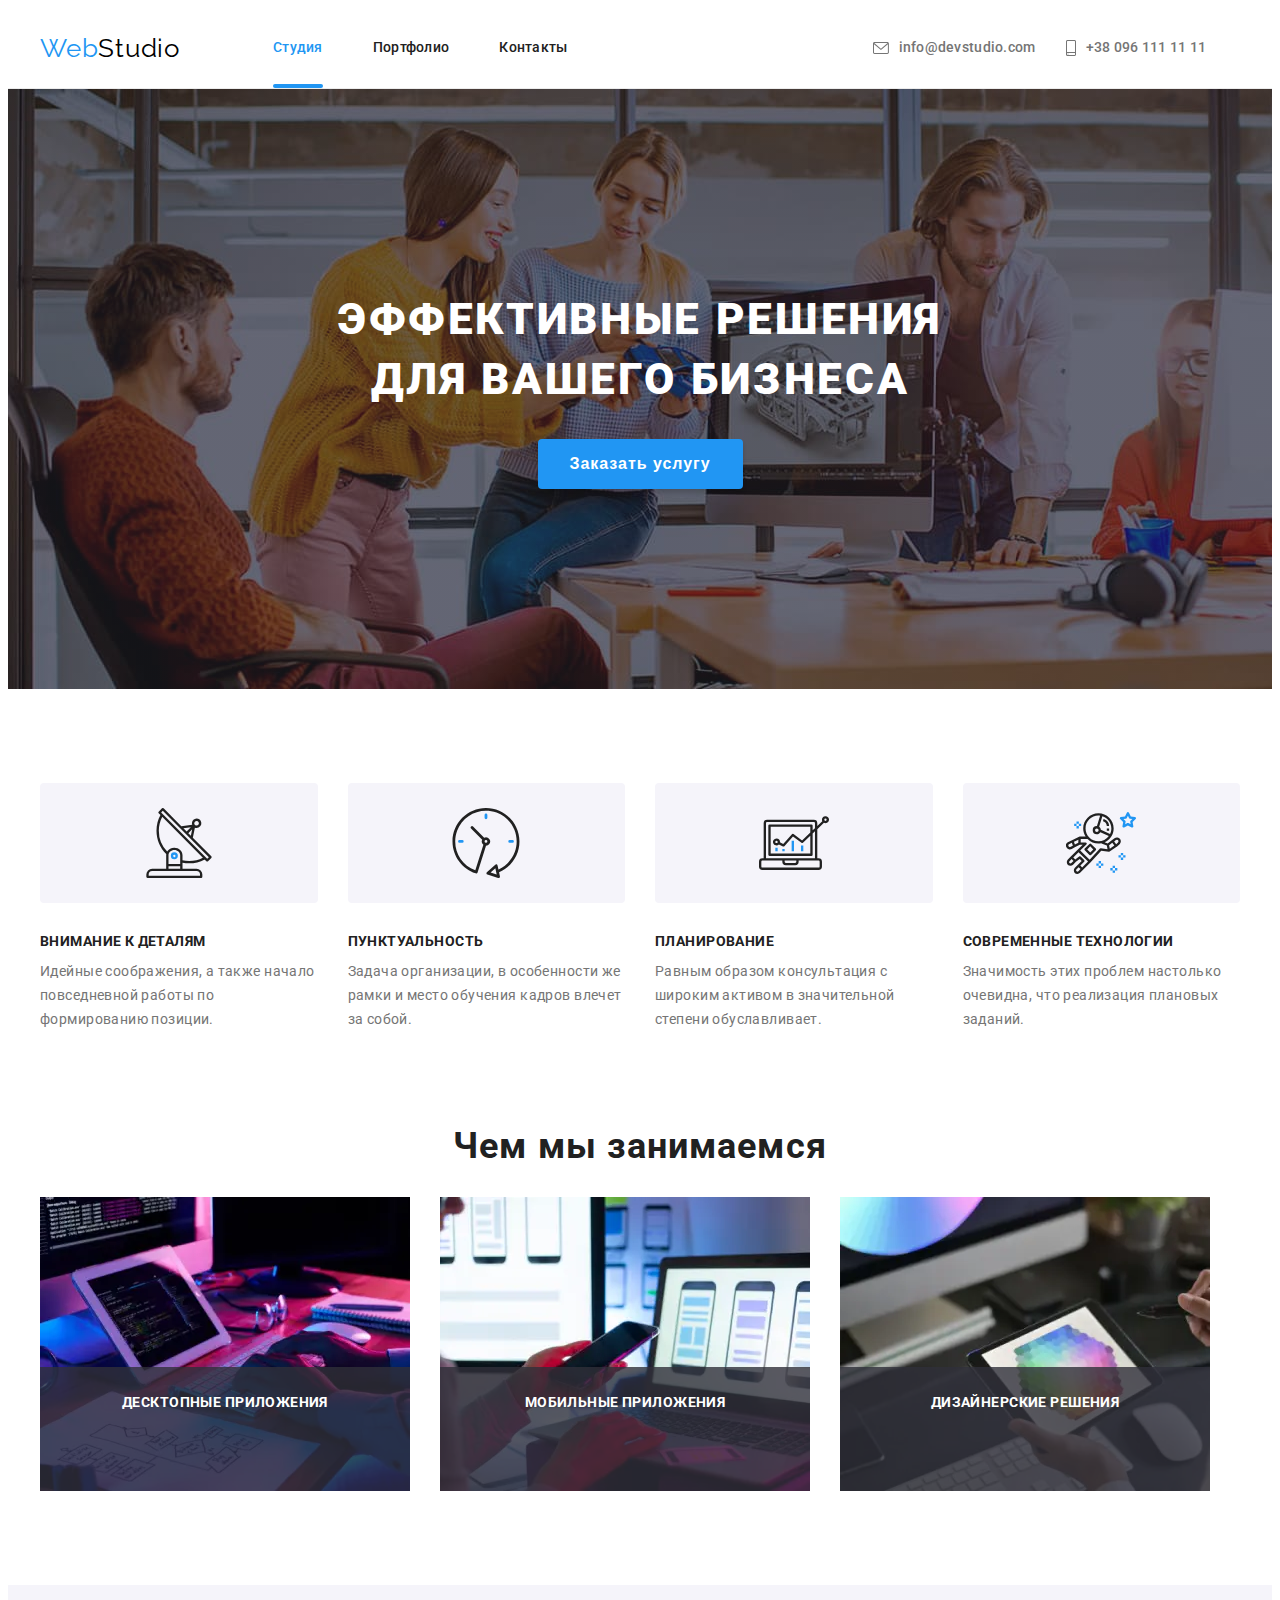
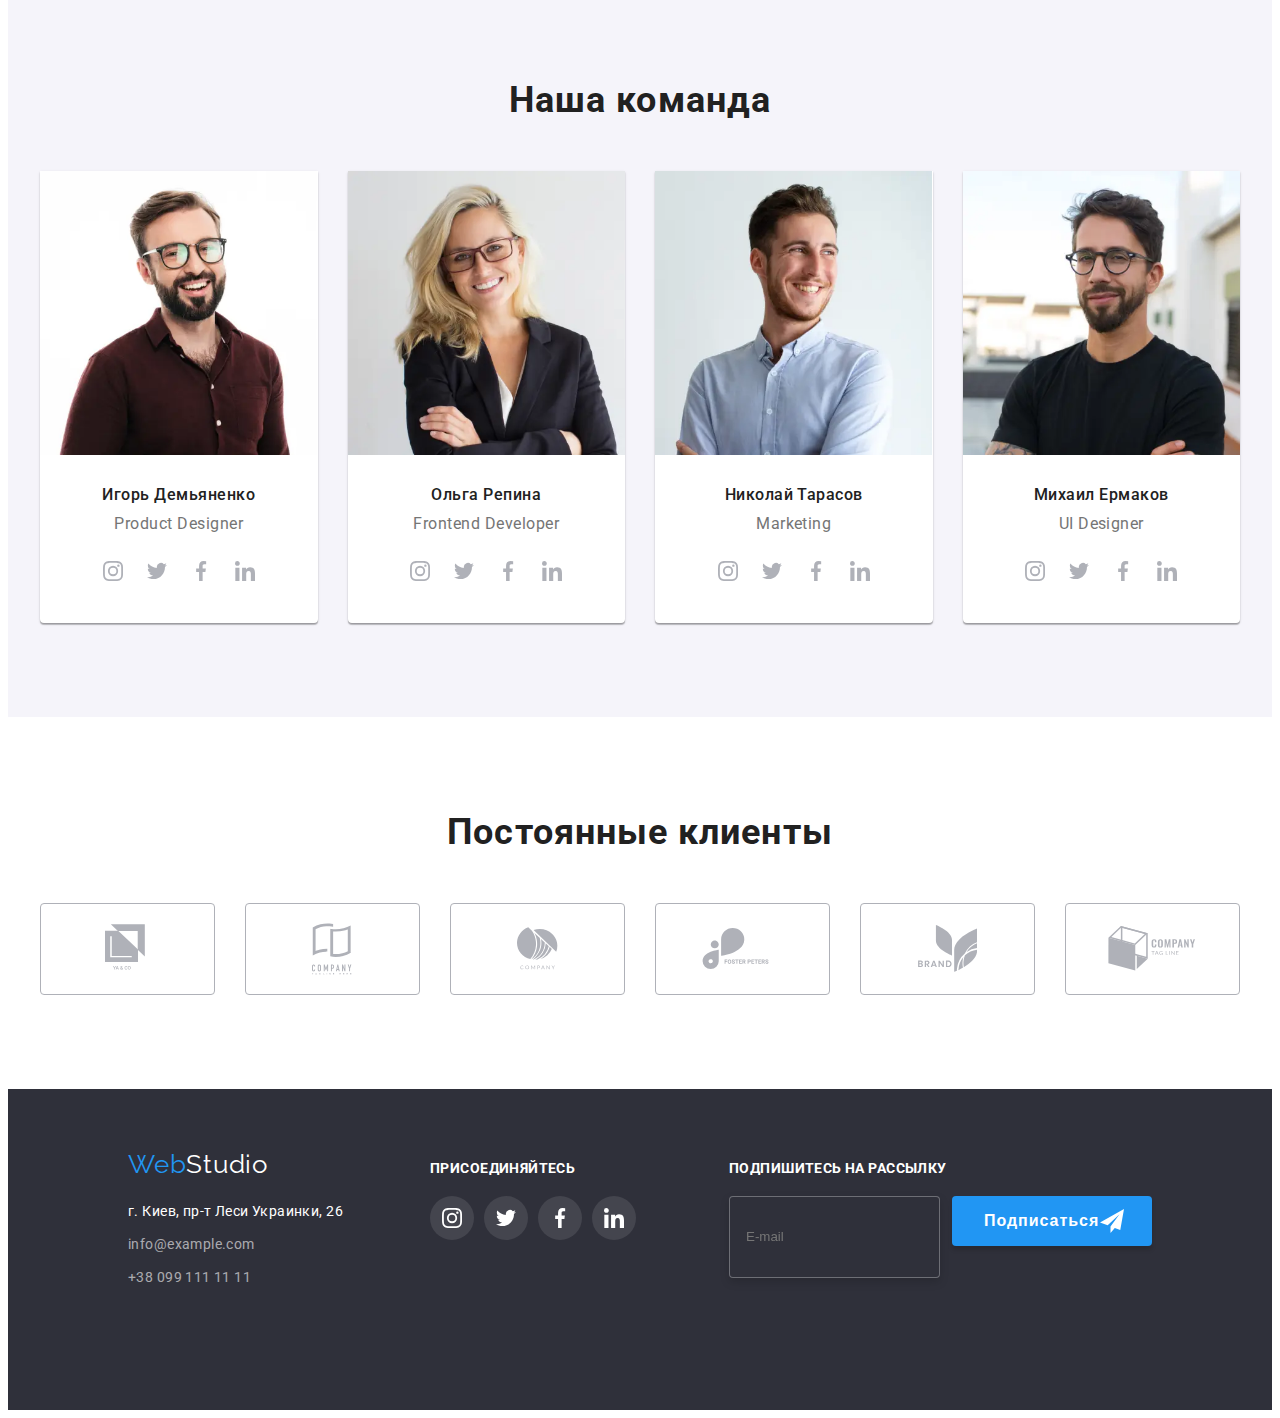
==== commit 3b1bc327: "Добавляет стили для мобилки и планшета" ====
--- a/index.html
+++ b/index.html
@@ -18,7 +18,7 @@
             <nav class="navigation">
                 <a class="logo dark" href="./index.html"><span class="logo accent">Web</span>Studio</a>
                 <button type="button" 
-                class="menu-button is-open" 
+                class="menu-button" 
                 aria-expanded="false" 
                 aria-controls="mobile-menu"
                 data-menu-button>
@@ -27,7 +27,7 @@
                         <use class="icon-menu" href="./images/mobile-sprite.svg#menu"></use>
                     </svg>
                 </button>
-                <div class="mobile-menu is-open" id="mobile-menu" data-menu>
+                <div class="mobile-menu" id="mobile-menu" data-menu>
                     <ul class="nav-list">
                         <li class="nav-list-item"><a class="nav-list-link current" href="./index.html">Студия</a></li>
                         <li class="nav-list-item"><a class="nav-list-link" href="./portfolio.html">Портфолио</a></li>
--- a/css/main.min.css
+++ b/css/main.min.css
@@ -1,2 +1,2 @@
-:root{--primary-font: "Roboto", sans-serif;--accent-font: "Raleway", sans-serif;--primary-text-color: #212121;--secondary-text-color: #757575;--accent-text-color: #2196f3}body{font-family:var(--primary-font);color:var(--primary-text-color)}h1,h2,h3,h3,h5,h6,p{margin:0px;padding:0px}ul{list-style:none;margin:0px;padding:0px}a{text-decoration:none}img{display:block;max-width:100%;height:auto}.container{width:100%;padding-left:15px;padding-right:15px}@media screen and (min-width: 480px){.container{max-width:480px;margin-left:auto;margin-right:auto}}@media screen and (min-width: 768px){.container{max-width:768px}}@media screen and (min-width: 1200px){.container{max-width:1200px}}.btns{display:inline-block;min-width:200px;border:none;border-radius:4px;padding:10px 32px;box-shadow:0px 4px 4px rgba(0,0,0,0.15);cursor:pointer;font-weight:700;font-size:16px;line-height:1.88;letter-spacing:0.06em;color:#ffffff;background-color:var(--accent-text-color)}.social-icon{width:20px;height:20px;fill:currentColor}.benefits-hidden-title,.projects-hidden-title{position:absolute;width:1px;height:1px;margin:-1px;border:0;padding:0;white-space:nowrap;clip-path:inset(100%);clip:rect(0 0 0 0);overflow:hidden}.title,.about-title,.team-title,.customers-title{font-weight:700;font-size:28px;line-height:1.179;text-align:center;letter-spacing:0.03em}@media screen and (min-width: 1200px){.title,.about-title,.team-title,.customers-title{font-size:36px;line-height:1.17}}.header{position:relative;border-bottom:1px solid #ececec}.navigation{display:flex;align-items:center;min-height:60px}.menu-button{display:inline-flex;padding:0;border:none;background-color:transparent}.menu-button .icon-close{display:none}@media screen and (min-width: 768px){.menu-button{display:none}}.menu-button.is-open .icon-close{display:block}.menu-button.is-open .icon-menu{display:none}@media screen and (max-width: 767px){.navigation{justify-content:space-between}.mobile-menu{padding-top:60px;padding-bottom:60px;text-align:center;background-color:#ffffff;box-shadow:0px 4px 8px rgba(0,0,0,0.04),0px 2px 4px rgba(0,0,0,0.08),0px 1px 3px rgba(0,0,0,0.16);display:none;position:absolute;z-index:1;top:100%;left:0;width:100%}.mobile-menu.is-open{display:block}.nav-list{padding-bottom:60px}.nav-list-item:not(:last-child){margin-bottom:40px}}.nav-list,.contacts-header{font-weight:500;font-size:18px;line-height:1.167;letter-spacing:0.02em}.nav-list-link{position:relative;display:block;padding-bottom:12px;color:var(--primary-text-color);transition:color 250ms cubic-bezier(0.4, 0, 0.2, 1)}.nav-list-link:hover,.nav-list-link:focus{color:var(--accent-text-color)}.contacts-header-link{font-style:normal;display:flex;align-items:center;justify-content:center;color:var(--secondary-text-color);transition:color 250ms cubic-bezier(0.4, 0, 0.2, 1)}.contacts-header-link:hover,.contacts-header-link:focus{color:var(--accent-text-color)}.contacts-header-link:first-child{margin-bottom:16px}.contacts-icon{fill:currentColor;margin-right:10px}.current{color:var(--accent-text-color);display:inline-block}.current::after{content:"";display:block;position:absolute;bottom:0;width:100%;height:4px;border-radius:2px;background-color:var(--accent-text-color)}@media screen and (min-width: 768px){.mobile-menu{display:flex;justify-content:space-between}.logo.dark{margin-right:88px}.nav-list{display:flex;align-items:center;font-size:14px;line-height:1.14}.contacts-header{display:flex;align-items:center;flex-wrap:wrap;align-content:center;font-size:12px;line-height:1.167}.contacts-header-link:first-child{margin-bottom:10px}.nav-list{margin-right:84px}.nav-list-item:not(:last-child){margin-right:50px}.nav-list-link{padding-top:32px;padding-bottom:32px}}@media screen and (min-width: 1200px){.nav-list{margin-right:305px}.contacts-header{font-size:14px;line-height:1.14}.contacts-header-link:first-child{margin-bottom:0px;margin-right:30px}}.logo{font-family:var(--accent-font);font-size:24px;line-height:1.167;letter-spacing:0.03em}.logo.accent{color:var(--accent-text-color)}.logo.dark{color:#000000}.logo.light{color:#ffffff}@media screen and (min-width: 1200px){.logo{font-size:26px;line-height:1.19}}.hero{max-width:100%;height:400px;background-image:linear-gradient(rgba(47,48,58,0.4), rgba(47,48,58,0.4)),url(../images/hero/hero-mobile.jpg);background-repeat:no-repeat;background-color:#c4c4c4;background-size:cover}@media screen and (min-device-pixel-ratio: 2) and (min-width: 320px), screen and (min-resolution: 192dpi) and (min-width: 320px), screen and (min-resolution: 2dppx) and (min-width: 320px){.hero{background-image:linear-gradient(rgba(47,48,58,0.4), rgba(47,48,58,0.4)),url(../images/hero/hero-mobile@2x.jpg)}}.hero .container{padding-top:118px;text-align:center}.hero-title{margin-bottom:30px;font-weight:900;font-size:26px;line-height:1.615;letter-spacing:0.06em;text-transform:uppercase;color:#ffffff}.hero-btn{min-width:200px}@media screen and (min-width: 481px){.hero{margin-left:auto;margin-right:auto;background-image:linear-gradient(rgba(47,48,58,0.4), rgba(47,48,58,0.4)),url(../images/hero/hero-tablet.jpg)}}@media screen and (min-device-pixel-ratio: 2) and (min-width: 481px), screen and (min-resolution: 192dpi) and (min-width: 481px), screen and (min-resolution: 2dppx) and (min-width: 481px){.hero{background-image:linear-gradient(rgba(47,48,58,0.4), rgba(47,48,58,0.4)),url(../images/hero/hero-tablet@2x.jpg)}}@media screen and (min-width: 769px){.hero{height:600px;background-image:linear-gradient(rgba(47,48,58,0.4), rgba(47,48,58,0.4)),url(../images/hero/hero-desktop.jpg)}.hero .container{padding-top:200px}.hero-title{font-size:44px;line-height:1.364}}@media screen and (min-device-pixel-ratio: 2) and (min-width: 769px), screen and (min-resolution: 192dpi) and (min-width: 769px), screen and (min-resolution: 2dppx) and (min-width: 769px){.hero{background-image:linear-gradient(rgba(47,48,58,0.4), rgba(47,48,58,0.4)),url(../images/hero/hero-desktop@2x.jpg)}}.benefits .container{padding-top:60px;padding-bottom:60px}.benefits-icon-wrapper{display:flex;justify-content:center;align-items:center;height:120px;margin-bottom:30px;border-radius:4px;background-color:#f5f4fa}.benefits-icon{width:70px;height:70px}.benefits-subtitle{margin-bottom:10px;font-weight:700;font-size:14px;line-height:1.143;letter-spacing:0.03em;text-transform:uppercase}.benefits-desc{font-weight:400;font-size:14px;line-height:1.714;letter-spacing:0.03em;color:var(--secondary-text-color)}@media screen and (max-width: 767px){.benefits-subtitle{text-align:center}.benefits-list-item:not(:last-child){margin-bottom:30px}}@media screen and (min-width: 768px){.benefits-list{display:flex;flex-wrap:wrap;margin:-15px}.benefits-list-item{width:calc((100% - 4 * 15px) / 2);margin:15px}}@media screen and (min-width: 1200px){.benefits .container{padding-top:94px;padding-bottom:94px}.benefits-list-item{width:calc((100% - 8 * 15px) / 4)}}.title,.about-title,.team-title,.customers-title{font-weight:700;font-size:28px;line-height:1.179;text-align:center;letter-spacing:0.03em}@media screen and (min-width: 1200px){.title,.about-title,.team-title,.customers-title{font-size:36px;line-height:1.17}}.about-title{margin-bottom:30px}.about .container{padding-bottom:94px}.about-list{display:flex}.about-list-item{position:relative;width:370px}.about-list-item:not(:last-child){margin-right:30px}.about-list-item .about-img-text{position:absolute;bottom:0;left:0;width:100%;min-height:70px;padding-top:27px;padding-bottom:27px;font-weight:700;font-size:14px;line-height:1.143;text-align:center;letter-spacing:0.03em;text-transform:uppercase;color:#ffffff;background-color:rgba(47,48,58,0.8)}@media screen and (max-width: 1199px){.about{display:none}}.title,.about-title,.team-title,.customers-title{font-weight:700;font-size:28px;line-height:1.179;text-align:center;letter-spacing:0.03em}@media screen and (min-width: 1200px){.title,.about-title,.team-title,.customers-title{font-size:36px;line-height:1.17}}.team{background:#f5f4fa;padding-top:60px;padding-bottom:60px}.team-title{margin-bottom:30px}.team .text{font-size:16px;line-height:1.188;text-align:center;letter-spacing:0.03em}.team-list-item{background-color:#ffffff;border-bottom-right-radius:4px;border-bottom-left-radius:4px;box-shadow:0px 1px 3px rgba(0,0,0,0.12),0px 1px 1px rgba(0,0,0,0.14),0px 2px 1px rgba(0,0,0,0.2)}.team-img{margin-bottom:30px}.team-names{margin-bottom:10px;font-weight:500}.team-position{margin-bottom:16px;font-weight:400;color:var(--secondary-text-color)}.team-social-list{padding-bottom:24px;display:flex;justify-content:center}.team-social-link{display:flex;justify-content:center;align-items:center;width:44px;height:44px;color:#afb1b8;border-radius:50%;transition:background-color 250ms cubic-bezier(0.4, 0, 0.2, 1),color 250ms cubic-bezier(0.4, 0, 0.2, 1)}.team-social-link:hover,.team-social-link:focus{background-color:var(--accent-text-color);color:#ffffff}@media screen and (min-width: 768px){.team-list{display:flex;flex-wrap:wrap;margin:-15px}.team-list-item{margin:15px;width:calc((100% - 4 * 15px) / 2)}.team-social-list{padding-left:74px;padding-right:74px}}@media screen and (min-width: 1200px){.team .container{padding-top:94px;padding-bottom:94px}.team-title{margin-bottom:50px}.team-list-item{width:calc((100% - 8 * 15px) / 4)}.team-social-list{padding-right:32px;padding-left:32px;padding-bottom:30px}}.title,.about-title,.team-title,.customers-title{font-weight:700;font-size:28px;line-height:1.179;text-align:center;letter-spacing:0.03em}@media screen and (min-width: 1200px){.title,.about-title,.team-title,.customers-title{font-size:36px;line-height:1.17}}.customers{padding-top:60px;padding-bottom:60px}.customers-title{margin-bottom:30px}.customers-list{display:flex;flex-wrap:wrap;margin:-15px}.customers-list-item{margin:15px;width:calc((100% - 4 * 15px) / 2)}.customers-link{display:flex;justify-content:center;align-items:center;height:90px;color:#afb1b8;border:1px solid #afb1b8;border-radius:4px;transition:color 250ms cubic-bezier(0.4, 0, 0.2, 1),border 250ms cubic-bezier(0.4, 0, 0.2, 1)}.customers-link:hover,.customers-link:focus{border:1px solid var(--accent-text-color);color:var(--accent-text-color)}.customers-icon{fill:currentColor}@media screen and (min-width: 768px){.customers-list-item{width:calc((100% - 6 * 15px) / 3)}}@media screen and (min-width: 1200px){.customers .container{padding-top:94px;padding-bottom:94px}.customers-title{margin-bottom:50px}.customers-list-item{width:calc((100% - 6 * 30px) / 6)}}.footer{background-color:#2f303a;padding-top:60px;padding-bottom:60px}.footer-left{text-align:center;padding-bottom:60px}.logo.light{display:block;margin-bottom:20px}.contacts-footer-item:not(:last-child){margin-bottom:8px}.contacts-footer-link{color:rgba(255,255,255,0.6);font-style:normal;font-weight:400;font-size:14px;line-height:1.714;letter-spacing:0.03em}.contacts-footer-link.map{color:#ffffff}.footer-center{text-align:center;padding-bottom:60px}.footer-appeal{display:inline-block;margin-bottom:20px;font-size:14px;line-height:1.143;letter-spacing:0.03em;text-transform:uppercase;color:#ffffff}.footer-social-list{display:flex;justify-content:center}.footer-social-item:not(:last-child){margin-right:10px}.footer-social-link{display:flex;justify-content:center;align-items:center;width:44px;height:44px;border-radius:50%;background-color:rgba(255,255,255,0.1);color:#ffffff;transition:background-color 250ms cubic-bezier(0.4, 0, 0.2, 1)}.footer-social-link:hover,.footer-social-link:focus{background-color:var(--accent-text-color)}.footer-right{text-align:center}.footer-form-input{width:100%;height:50px;margin-bottom:20px;padding:15px 16px;border:1px solid rgba(255,255,255,0.3);filter:drop-shadow(0px 4px 4px rgba(0,0,0,0.15));border-radius:4px;background-color:#2f303a;color:#ffffff}.footer-form-btn{position:relative;width:200px;height:50px;text-align:left}.footer-form-btn::after{content:"";display:block;position:absolute;right:28px;top:50%;transform:translateY(-50%);width:24px;height:24px;background-image:url(../images/icon-send.svg);fill:#ffffff}@media screen and (min-width: 768px){.footer .container{display:flex;flex-wrap:wrap;align-items:baseline;justify-content:center}.footer-left{width:232px;margin-right:165px}}@media screen and (min-width: 1200px){.footer-left{margin-right:70px;text-align:left}.contacts-footer-item:not(:last-child){margin-bottom:9px}.footer-center{text-align:left;margin-right:93px}.footer-right{text-align:left}.footer-form{display:flex}.footer-form-input{margin-right:12px}}.backdrop{padding-top:93px;padding-left:15px;padding-right:15px;overflow-y:scroll;position:fixed;top:0;left:0;width:100%;height:100%;background-color:rgba(0,0,0,0.2);transition:all 250ms cubic-bezier(0.4, 0, 0.2, 1)}.backdrop.is-hidden{opacity:0;visibility:hidden;pointer-events:none}.modal{padding:40px;background-color:#ffffff;box-shadow:0px 1px 3px rgba(0,0,0,0.12),0px 1px 1px rgba(0,0,0,0.14),0px 2px 1px rgba(0,0,0,0.2);border-radius:4px}@media screen and (min-width: 768px){.modal{position:absolute;top:100%;left:50%;transform:translate(-50%, -50%);max-width:450px;width:100%;min-height:581px}}.modal-btn{position:absolute;display:flex;align-items:center;justify-content:center;top:100px;right:22px;width:30px;height:30px;border:1px solid rgba(0,0,0,0.1);border-radius:50%;cursor:pointer;background:#ffffff}@media screen and (min-width: 768px){.modal-btn{top:8px;right:8px}}.modal-btn:focus .modal-icon,.modal-btn:hover .modal-icon{fill:var(--accent-text-color)}.modal-form{display:flex;flex-direction:column}.modal-text{display:block;margin-bottom:12px;font-size:20px;line-height:1.15;letter-spacing:0.03em;text-align:center;color:var(--primary-text-color)}.modal-field{margin-bottom:10px}.modal-label{display:inline-block;margin-bottom:4px;font-weight:400;font-size:12px;line-height:1.167;letter-spacing:0.01em;color:var(--secondary-text-color)}.modal-input-wrapper{display:block;position:relative}.modal-input{padding-left:42px;padding-top:0;padding-bottom:0;padding-right:0;width:100%;height:40px;border:1px solid rgba(33,33,33,0.2);border-radius:4px;transition:border-color 250ms cubic-bezier(0.4, 0, 0.2, 1)}.modal-input:focus{outline:none;border-color:var(--accent-text-color)}.modal-field-comment{margin-bottom:20px}.modal-input.comment{height:120px;padding:12px 16px;resize:none}.modal-input.comment::placeholder{font-weight:400;font-size:12px;line-height:1.167;letter-spacing:0.01em;color:rgba(117,117,117,0.5)}.modal-form-icon{position:absolute;left:12px;top:50%;transform:translateY(-50%);width:18px;height:18px;fill:currentColor;transition:fill 250ms cubic-bezier(0.4, 0, 0.2, 1)}.modal-form-icon:hover,.modal-input:focus+.modal-form-icon{fill:var(--accent-text-color)}.modal-field-policy{position:relative;display:block;text-align:center;margin-bottom:30px}.modal-input-policy{position:absolute;width:1px;height:1px;margin:-1px;border:0;padding:0;clip:rect(0 0 0 0);overflow:hidden}.modal-input-policy:checked+.check-box{border-color:var(--accent-text-color);background-color:var(--accent-text-color);background-image:url(../images/icon_check.svg);background-size:contain;background-origin:border-box}.check-box{display:inline-block;width:16px;height:15px;margin-right:7px;border:2px solid var(--primary-text-color);border-radius:4px;transition:border-color 250ms cubic-bezier(0.4, 0, 0.2, 1),background-color 250ms cubic-bezier(0.4, 0, 0.2, 1)}.modal-label-policy,.modal-link-policy{font-weight:400;font-size:14px;line-height:1.714;letter-spacing:0.03em;color:var(--secondary-text-color)}.modal-link-policy{text-decoration:underline;color:var(--accent-text-color)}.modal-form-btn{display:block;margin:0 auto;width:200px;padding:10px 55px}.projects .container{padding-top:60px;padding-bottom:60px}.category-list{display:flex;flex-wrap:wrap;margin-bottom:40px}.category-list-item:not(:last-child){margin-right:8px}@media screen and (max-width: 767px){.projects-list-item{margin-bottom:30px}.category-list-item:nth-last-child(-n+2){margin-top:15px}}.category-btn{min-height:38px;padding:6px 22px;border:0px solid transparent;border-radius:4px;font-family:var(--primary-font);font-weight:500;font-size:16px;line-height:1.63;text-align:center;letter-spacing:0.03em;cursor:pointer;color:var(--primary-text-color);background-color:#f5f4fa;transition:color 250ms cubic-bezier(0.4, 0, 0.2, 1),background-color 250ms cubic-bezier(0.4, 0, 0.2, 1),box-shadow 250ms cubic-bezier(0.4, 0, 0.2, 1)}.category-btn:hover,.category-btn:focus{color:#ffffff;background-color:var(--accent-text-color);box-shadow:0px 4px 4px rgba(0,0,0,0.25)}.projects-links{display:block;transition:box-shadow 250ms cubic-bezier(0.4, 0, 0.2, 1)}.projects-links:hover,.projects-links:focus{box-shadow:0px 1px 1px rgba(0,0,0,0.12),0px 4px 4px rgba(0,0,0,0.06),1px 4px 6px rgba(0,0,0,0.16)}.projects-img-wrapper{position:relative;overflow:hidden}.projects-overlay{position:absolute;top:0;left:0;width:100%;height:100%;padding:63px 24px;font-weight:400;font-size:18px;line-height:1.556;letter-spacing:0.03em;color:#ffffff;background-color:rgba(33,150,243,0.9);transform:translateY(100%);transition:transform 250ms cubic-bezier(0.4, 0, 0.2, 1)}.projects-links:hover .projects-overlay,.projects-links:focus .projects-overlay{transform:translateY(0)}.projects-content{padding:20px 24px;border-left:1px solid #eeeeee;border-right:1px solid #eeeeee;border-bottom:1px solid #eeeeee}.projects-subtitle{font-weight:700;font-size:18px;line-height:2;letter-spacing:0.06em;color:var(--primary-text-color)}.projects-desc{font-weight:400;font-size:16px;line-height:1.875;letter-spacing:0.03em;color:var(--secondary-text-color)}@media screen and (min-width: 768px){.category-list{justify-content:center;margin-bottom:30px}.projects-list{display:flex;flex-wrap:wrap;align-content:stretch;margin:-15px}.projects-list-item{margin:15px;width:calc((100% - 4 * 15px) / 2)}}@media screen and (max-width: 1199px){.projects-list-item:first-child .projects-content{padding-bottom:56px}}@media screen and (min-width: 1200px){.projects .container{padding-top:94px;padding-bottom:94px}.category-list{margin-bottom:50px}.projects-list-item{width:calc((100% - 6 * 15px) / 3)}}
+:root{--primary-font: "Roboto", sans-serif;--accent-font: "Raleway", sans-serif;--primary-text-color: #212121;--secondary-text-color: #757575;--accent-text-color: #2196f3}body{font-family:var(--primary-font);color:var(--primary-text-color)}h1,h2,h3,h3,h5,h6,p{margin:0px;padding:0px}ul{list-style:none;margin:0px;padding:0px}a{text-decoration:none}img{display:block;max-width:100%;height:auto}.container{width:100%;padding-left:15px;padding-right:15px}@media screen and (min-width: 480px){.container{max-width:480px;margin-left:auto;margin-right:auto}}@media screen and (min-width: 768px){.container{max-width:768px}}@media screen and (min-width: 1200px){.container{max-width:1200px}}.btns{display:inline-block;min-width:200px;border:none;border-radius:4px;padding:10px 32px;box-shadow:0px 4px 4px rgba(0,0,0,0.15);cursor:pointer;font-weight:700;font-size:16px;line-height:1.88;letter-spacing:0.06em;color:#ffffff;background-color:var(--accent-text-color)}.social-icon{width:20px;height:20px;fill:currentColor}.benefits-hidden-title,.projects-hidden-title{position:absolute;width:1px;height:1px;margin:-1px;border:0;padding:0;white-space:nowrap;clip-path:inset(100%);clip:rect(0 0 0 0);overflow:hidden}.title,.about-title,.team-title,.customers-title{font-weight:700;font-size:28px;line-height:1.179;text-align:center;letter-spacing:0.03em}@media screen and (min-width: 1200px){.title,.about-title,.team-title,.customers-title{font-size:36px;line-height:1.17}}.header{position:relative;border-bottom:1px solid #ececec}.navigation{display:flex;align-items:center;min-height:60px}.menu-button{display:inline-flex;padding:0;border:none;background-color:transparent}.menu-button:hover .icon-close,.menu-button:focus .icon-close,.menu-button:hover .icon-menu,.menu-button:focus .icon-menu{color:var(--accent-text-color)}.menu-button .icon-close{display:none}@media screen and (min-width: 768px){.menu-button{display:none}}.icon-menu,.icon-close{fill:currentColor}.menu-button.is-open .icon-close{display:block}.menu-button.is-open .icon-menu{display:none}@media screen and (max-width: 767px){.navigation{justify-content:space-between}.mobile-menu{padding-top:60px;padding-bottom:60px;text-align:center;background-color:#ffffff;box-shadow:0px 4px 8px rgba(0,0,0,0.04),0px 2px 4px rgba(0,0,0,0.08),0px 1px 3px rgba(0,0,0,0.16);display:none;position:absolute;z-index:1;top:100%;left:0;width:100%}.mobile-menu.is-open{display:block}.nav-list{padding-bottom:60px}.nav-list-item:not(:last-child){margin-bottom:40px}}.nav-list,.contacts-header{font-weight:500;font-size:18px;line-height:1.167;letter-spacing:0.02em}.nav-list-link{position:relative;display:block;color:var(--primary-text-color);transition:color 250ms cubic-bezier(0.4, 0, 0.2, 1)}.nav-list-link:hover,.nav-list-link:focus{color:var(--accent-text-color)}.contacts-header-link{font-style:normal;display:flex;align-items:center;justify-content:center;color:var(--secondary-text-color);transition:color 250ms cubic-bezier(0.4, 0, 0.2, 1)}.contacts-header-link:hover,.contacts-header-link:focus{color:var(--accent-text-color)}.contacts-header-link:first-child{margin-bottom:16px}.contacts-icon{fill:currentColor;margin-right:10px}.current{display:inline-block;padding-bottom:12px;color:var(--accent-text-color)}.current::after{content:"";display:block;position:absolute;bottom:0;width:100%;height:4px;border-radius:2px;background-color:var(--accent-text-color)}@media screen and (min-width: 768px){.mobile-menu{display:flex}.logo.dark{margin-right:88px}.nav-list{display:flex;align-items:center;font-size:14px;line-height:1.14}.contacts-header{display:flex;align-items:center;flex-wrap:wrap;align-content:center;font-size:12px;line-height:1.167}.contacts-header-link:first-child{margin-bottom:10px}.nav-list{margin-right:84px}.nav-list-item:not(:last-child){margin-right:50px}.nav-list-link{padding-top:32px;padding-bottom:32px}}@media screen and (min-width: 1200px){.logo.dark{margin-right:93px}.nav-list{margin-right:305px}.contacts-header{font-size:14px;line-height:1.14}.contacts-header-link:first-child{margin-bottom:0px;margin-right:30px}}.logo{font-family:var(--accent-font);font-size:24px;line-height:1.167;letter-spacing:0.03em}.logo.accent{color:var(--accent-text-color)}.logo.dark{color:#000000}.logo.light{color:#ffffff}@media screen and (min-width: 1200px){.logo{font-size:26px;line-height:1.19}}.hero{max-width:100%;height:400px;background-image:linear-gradient(rgba(47,48,58,0.4), rgba(47,48,58,0.4)),url(../images/hero/hero-mobile.jpg);background-repeat:no-repeat;background-color:#c4c4c4;background-size:cover}@media screen and (min-device-pixel-ratio: 2) and (min-width: 320px), screen and (min-resolution: 192dpi) and (min-width: 320px), screen and (min-resolution: 2dppx) and (min-width: 320px){.hero{background-image:linear-gradient(rgba(47,48,58,0.4), rgba(47,48,58,0.4)),url(../images/hero/hero-mobile@2x.jpg)}}.hero .container{padding-top:118px;text-align:center}.hero-title{margin-bottom:30px;font-weight:900;font-size:26px;line-height:1.615;letter-spacing:0.06em;text-transform:uppercase;color:#ffffff}.hero-btn{min-width:200px}@media screen and (min-width: 481px){.hero{margin-left:auto;margin-right:auto;background-image:linear-gradient(rgba(47,48,58,0.4), rgba(47,48,58,0.4)),url(../images/hero/hero-tablet.jpg)}}@media screen and (min-device-pixel-ratio: 2) and (min-width: 481px), screen and (min-resolution: 192dpi) and (min-width: 481px), screen and (min-resolution: 2dppx) and (min-width: 481px){.hero{background-image:linear-gradient(rgba(47,48,58,0.4), rgba(47,48,58,0.4)),url(../images/hero/hero-tablet@2x.jpg)}}@media screen and (min-width: 769px){.hero{height:600px;background-image:linear-gradient(rgba(47,48,58,0.4), rgba(47,48,58,0.4)),url(../images/hero/hero-desktop.jpg)}.hero .container{padding-top:200px}.hero-title{font-size:44px;line-height:1.364}}@media screen and (min-device-pixel-ratio: 2) and (min-width: 769px), screen and (min-resolution: 192dpi) and (min-width: 769px), screen and (min-resolution: 2dppx) and (min-width: 769px){.hero{background-image:linear-gradient(rgba(47,48,58,0.4), rgba(47,48,58,0.4)),url(../images/hero/hero-desktop@2x.jpg)}}.benefits .container{padding-top:60px;padding-bottom:60px}.benefits-icon-wrapper{display:flex;justify-content:center;align-items:center;height:120px;margin-bottom:30px;border-radius:4px;background-color:#f5f4fa}.benefits-icon{width:70px;height:70px}.benefits-subtitle{margin-bottom:10px;font-weight:700;font-size:14px;line-height:1.143;letter-spacing:0.03em;text-transform:uppercase}.benefits-desc{font-weight:400;font-size:14px;line-height:1.7143;letter-spacing:0.03em;color:var(--secondary-text-color)}@media screen and (max-width: 767px){.benefits-subtitle{text-align:center}.benefits-list-item:not(:last-child){margin-bottom:30px}}@media screen and (min-width: 768px){.benefits-list{display:flex;flex-wrap:wrap;margin:-15px}.benefits-list-item{width:calc((100% - 4 * 15px) / 2);margin:15px}}@media screen and (min-width: 1200px){.benefits .container{padding-top:94px;padding-bottom:94px}.benefits-list-item{width:calc((100% - 8 * 15px) / 4)}}.title,.about-title,.team-title,.customers-title{font-weight:700;font-size:28px;line-height:1.179;text-align:center;letter-spacing:0.03em}@media screen and (min-width: 1200px){.title,.about-title,.team-title,.customers-title{font-size:36px;line-height:1.17}}.about-title{margin-bottom:30px}.about .container{padding-bottom:94px}.about-list{display:flex}.about-list-item{position:relative;width:370px}.about-list-item:not(:last-child){margin-right:30px}.about-list-item .about-img-text{position:absolute;bottom:0;left:0;width:100%;min-height:70px;padding-top:27px;padding-bottom:27px;font-weight:700;font-size:14px;line-height:1.143;text-align:center;letter-spacing:0.03em;text-transform:uppercase;color:#ffffff;background-color:rgba(47,48,58,0.8)}@media screen and (max-width: 1199px){.about{display:none}}.title,.about-title,.team-title,.customers-title{font-weight:700;font-size:28px;line-height:1.179;text-align:center;letter-spacing:0.03em}@media screen and (min-width: 1200px){.title,.about-title,.team-title,.customers-title{font-size:36px;line-height:1.17}}.team{background:#f5f4fa;padding-top:60px;padding-bottom:60px}.team-title{margin-bottom:30px}.team .text{font-size:16px;line-height:1.188;text-align:center;letter-spacing:0.03em}.team-list-item{margin-bottom:30px;background-color:#ffffff;border-bottom-right-radius:4px;border-bottom-left-radius:4px;box-shadow:0px 1px 3px rgba(0,0,0,0.12),0px 1px 1px rgba(0,0,0,0.14),0px 2px 1px rgba(0,0,0,0.2)}.team-img{margin-bottom:30px}.team-names{margin-bottom:10px;font-weight:500}.team-position{margin-bottom:16px;font-weight:400;color:var(--secondary-text-color)}.team-social-list{padding-bottom:24px;display:flex;justify-content:center}.team-social-link{display:flex;justify-content:center;align-items:center;width:44px;height:44px;color:#afb1b8;border-radius:50%;transition:background-color 250ms cubic-bezier(0.4, 0, 0.2, 1),color 250ms cubic-bezier(0.4, 0, 0.2, 1)}.team-social-link:hover,.team-social-link:focus{background-color:var(--accent-text-color);color:#ffffff}@media screen and (min-width: 768px){.team-list{display:flex;flex-wrap:wrap;margin:-15px}.team-list-item{margin:15px;width:calc((100% - 4 * 15px) / 2)}.team-social-list{padding-left:74px;padding-right:74px}}@media screen and (min-width: 1200px){.team{padding-top:94px;padding-bottom:94px}.team-title{margin-bottom:50px}.team-list-item{width:calc((100% - 8 * 15px) / 4)}.team-social-list{padding-right:32px;padding-left:32px;padding-bottom:30px}}.title,.about-title,.team-title,.customers-title{font-weight:700;font-size:28px;line-height:1.179;text-align:center;letter-spacing:0.03em}@media screen and (min-width: 1200px){.title,.about-title,.team-title,.customers-title{font-size:36px;line-height:1.17}}.customers{padding-top:60px;padding-bottom:60px}.customers-title{margin-bottom:30px}.customers-list{display:flex;flex-wrap:wrap;margin:-15px}.customers-list-item{margin:15px;width:calc((100% - 4 * 15px) / 2)}.customers-link{display:flex;justify-content:center;align-items:center;height:90px;color:#afb1b8;border:1px solid #afb1b8;border-radius:4px;transition:color 250ms cubic-bezier(0.4, 0, 0.2, 1),border 250ms cubic-bezier(0.4, 0, 0.2, 1)}.customers-link:hover,.customers-link:focus{border:1px solid var(--accent-text-color);color:var(--accent-text-color)}.customers-icon{fill:currentColor}@media screen and (min-width: 768px){.customers-list-item{width:calc((100% - 6 * 15px) / 3)}}@media screen and (min-width: 1200px){.customers{padding-top:94px;padding-bottom:94px}.customers-title{margin-bottom:50px}.customers-list-item{width:calc((100% - 6 * 30px) / 6)}}.footer{background-color:#2f303a;padding-top:60px;padding-bottom:60px}.footer-left{text-align:center;padding-bottom:60px}.logo.light{display:block;margin-bottom:20px}.contacts-footer-item:not(:last-child){margin-bottom:8px}.contacts-footer-link{color:rgba(255,255,255,0.6);font-style:normal;font-weight:400;font-size:14px;line-height:1.714;letter-spacing:0.03em}.contacts-footer-link.map{color:#ffffff}.footer-center{text-align:center;padding-bottom:60px}.footer-appeal{display:inline-block;margin-bottom:20px;font-size:14px;line-height:1.143;letter-spacing:0.03em;text-transform:uppercase;color:#ffffff}.footer-social-list{display:flex;justify-content:center}.footer-social-item:not(:last-child){margin-right:10px}.footer-social-link{display:flex;justify-content:center;align-items:center;width:44px;height:44px;border-radius:50%;background-color:rgba(255,255,255,0.1);color:#ffffff;transition:background-color 250ms cubic-bezier(0.4, 0, 0.2, 1)}.footer-social-link:hover,.footer-social-link:focus{background-color:var(--accent-text-color)}.footer-right{text-align:center}.footer-form-input{width:100%;height:50px;margin-bottom:20px;padding:15px 16px;border:1px solid rgba(255,255,255,0.3);filter:drop-shadow(0px 4px 4px rgba(0,0,0,0.15));border-radius:4px;background-color:#2f303a;color:#ffffff}.footer-form-btn{position:relative;width:200px;height:50px;text-align:left}.footer-form-btn::after{content:"";display:block;position:absolute;right:28px;top:50%;transform:translateY(-50%);width:24px;height:24px;background-image:url(../images/icon-send.svg);fill:#ffffff}@media screen and (min-width: 768px){.footer .container{display:flex;flex-wrap:wrap;align-items:baseline;justify-content:center}.footer-left{width:232px;margin-right:165px}}@media screen and (min-width: 1200px){.footer-left{margin-right:70px;text-align:left}.contacts-footer-item:not(:last-child){margin-bottom:9px}.footer-center{text-align:left;margin-right:93px}.footer-right{text-align:left}.footer-form{display:flex}.footer-form-input{margin-right:12px}}.backdrop{padding-top:93px;padding-left:15px;padding-right:15px;overflow-y:scroll;position:fixed;top:0;left:0;width:100vw;height:100vh;background-color:rgba(0,0,0,0.2);transition:all 250ms cubic-bezier(0.4, 0, 0.2, 1)}.backdrop.is-hidden{opacity:0;visibility:hidden;pointer-events:none}.modal{padding:40px;background-color:#ffffff;box-shadow:0px 1px 3px rgba(0,0,0,0.12),0px 1px 1px rgba(0,0,0,0.14),0px 2px 1px rgba(0,0,0,0.2);border-radius:4px}@media screen and (min-width: 768px){.modal{position:absolute;top:100%;left:50%;transform:translate(-50%, -50%);max-width:450px;min-height:581px}}.modal-btn{position:absolute;display:flex;align-items:center;justify-content:center;top:100px;right:22px;width:30px;height:30px;border:1px solid rgba(0,0,0,0.1);border-radius:50%;cursor:pointer;background:#ffffff}@media screen and (min-width: 768px){.modal-btn{top:8px;right:8px}}.modal-btn:focus .modal-icon,.modal-btn:hover .modal-icon{fill:var(--accent-text-color)}.is-hidden{opacity:0;visibility:hidden;pointer-events:none}.modal-form{display:flex;flex-direction:column}.modal-text{display:block;margin-bottom:12px;font-size:20px;line-height:1.15;letter-spacing:0.03em;text-align:center;color:var(--primary-text-color)}.modal-field{margin-bottom:10px}@media screen and (max-width: 767px){.modal-field:focus-within,.modal-field-comment:focus-within{color:var(--accent-text-color)}}.modal-label{display:block;margin-bottom:4px;font-weight:400;font-size:12px;line-height:1.167;letter-spacing:0.01em}.modal-input-wrapper{display:block;position:relative}.modal-input{padding-left:42px;padding-top:0;padding-bottom:0;padding-right:0;width:100%;height:40px;border:1px solid rgba(33,33,33,0.2);border-radius:4px;transition:border-color 250ms cubic-bezier(0.4, 0, 0.2, 1)}.modal-input:focus{outline:none;border-color:var(--accent-text-color)}.modal-field-comment{margin-bottom:20px}.modal-input.comment{height:120px;padding:12px 16px;resize:none}.modal-input.comment::placeholder{font-weight:400;font-size:12px;line-height:1.167;letter-spacing:0.01em;color:rgba(117,117,117,0.5)}.modal-form-icon{position:absolute;left:12px;top:50%;transform:translateY(-50%);width:18px;height:18px;fill:currentColor;transition:fill 250ms cubic-bezier(0.4, 0, 0.2, 1)}.modal-form-icon:hover,.modal-input:focus+.modal-form-icon{fill:var(--accent-text-color)}.modal-field-policy{position:relative;display:flex;align-items:center;margin-bottom:30px}.modal-input-policy{position:absolute;width:1px;height:1px;margin:-1px;border:0;padding:0;clip:rect(0 0 0 0);overflow:hidden}.modal-input-policy:checked+.check-box{border-color:var(--accent-text-color);background-color:var(--accent-text-color);background-image:url(../images/icon_check.svg);background-size:contain;background-origin:border-box}.check-box{display:inline-block;width:16px;height:15px;margin-right:7px;border:2px solid var(--primary-text-color);border-radius:4px;transition:border-color 250ms cubic-bezier(0.4, 0, 0.2, 1),background-color 250ms cubic-bezier(0.4, 0, 0.2, 1)}.modal-label-policy,.modal-link-policy{font-weight:400;font-size:12px;line-height:1.167;letter-spacing:0.03em;color:var(--secondary-text-color)}.modal-link-policy{text-decoration:underline;color:var(--accent-text-color)}.modal-form-btn{display:block;margin:0 auto;width:200px;padding:10px 55px}@media screen and (min-width: 1200px){.modal{max-width:528px}.modal-field-policy{justify-content:center}.modal-label-policy,.modal-link-policy{font-size:14px;line-height:1.714}}.projects .container{padding-top:60px;padding-bottom:60px}.category-list{display:flex;flex-wrap:wrap;margin-top:-15px;margin-right:-8px;margin-bottom:40px}.category-list-item{margin-top:15px;margin-right:8px}@media screen and (max-width: 767px){.projects-list-item{margin-bottom:30px}}.category-btn{min-height:38px;padding:6px 22px;border:0px solid transparent;border-radius:4px;font-family:var(--primary-font);font-weight:500;font-size:16px;line-height:1.63;text-align:center;letter-spacing:0.03em;cursor:pointer;color:var(--primary-text-color);background-color:#f5f4fa;transition:color 250ms cubic-bezier(0.4, 0, 0.2, 1),background-color 250ms cubic-bezier(0.4, 0, 0.2, 1),box-shadow 250ms cubic-bezier(0.4, 0, 0.2, 1)}.category-btn:hover,.category-btn:focus{color:#ffffff;background-color:var(--accent-text-color);box-shadow:0px 4px 4px rgba(0,0,0,0.25)}.projects-links{display:block;transition:box-shadow 250ms cubic-bezier(0.4, 0, 0.2, 1)}.projects-links:hover,.projects-links:focus{box-shadow:0px 1px 1px rgba(0,0,0,0.12),0px 4px 4px rgba(0,0,0,0.06),1px 4px 6px rgba(0,0,0,0.16)}.projects-img-wrapper{position:relative;overflow:hidden}.projects-overlay{position:absolute;top:0;left:0;width:100%;height:100%;padding:63px 24px;font-weight:400;font-size:18px;line-height:1.556;letter-spacing:0.03em;color:#ffffff;background-color:rgba(33,150,243,0.9);transform:translateY(100%);transition:transform 250ms cubic-bezier(0.4, 0, 0.2, 1)}.projects-links:hover .projects-overlay,.projects-links:focus .projects-overlay{transform:translateY(0)}.projects-content{padding:20px 24px;border-left:1px solid #eeeeee;border-right:1px solid #eeeeee;border-bottom:1px solid #eeeeee}.projects-subtitle{font-weight:700;font-size:18px;line-height:2;letter-spacing:0.06em;color:var(--primary-text-color)}.projects-desc{font-weight:400;font-size:16px;line-height:1.875;letter-spacing:0.03em;color:var(--secondary-text-color)}@media screen and (min-width: 768px){.category-list{justify-content:center;margin-bottom:30px}.projects-list{display:flex;flex-wrap:wrap;align-content:stretch;margin:-15px}.projects-list-item{margin:15px;width:calc((100% - 4 * 15px) / 2)}}@media screen and (max-width: 1199px){.projects-list-item:first-child .projects-content{min-height:143px}}@media screen and (min-width: 1200px){.projects .container{padding-top:94px;padding-bottom:94px}.category-list{margin-bottom:50px}.projects-list-item{width:calc((100% - 6 * 15px) / 3)}}
 /*# sourceMappingURL=main.min.css.map */